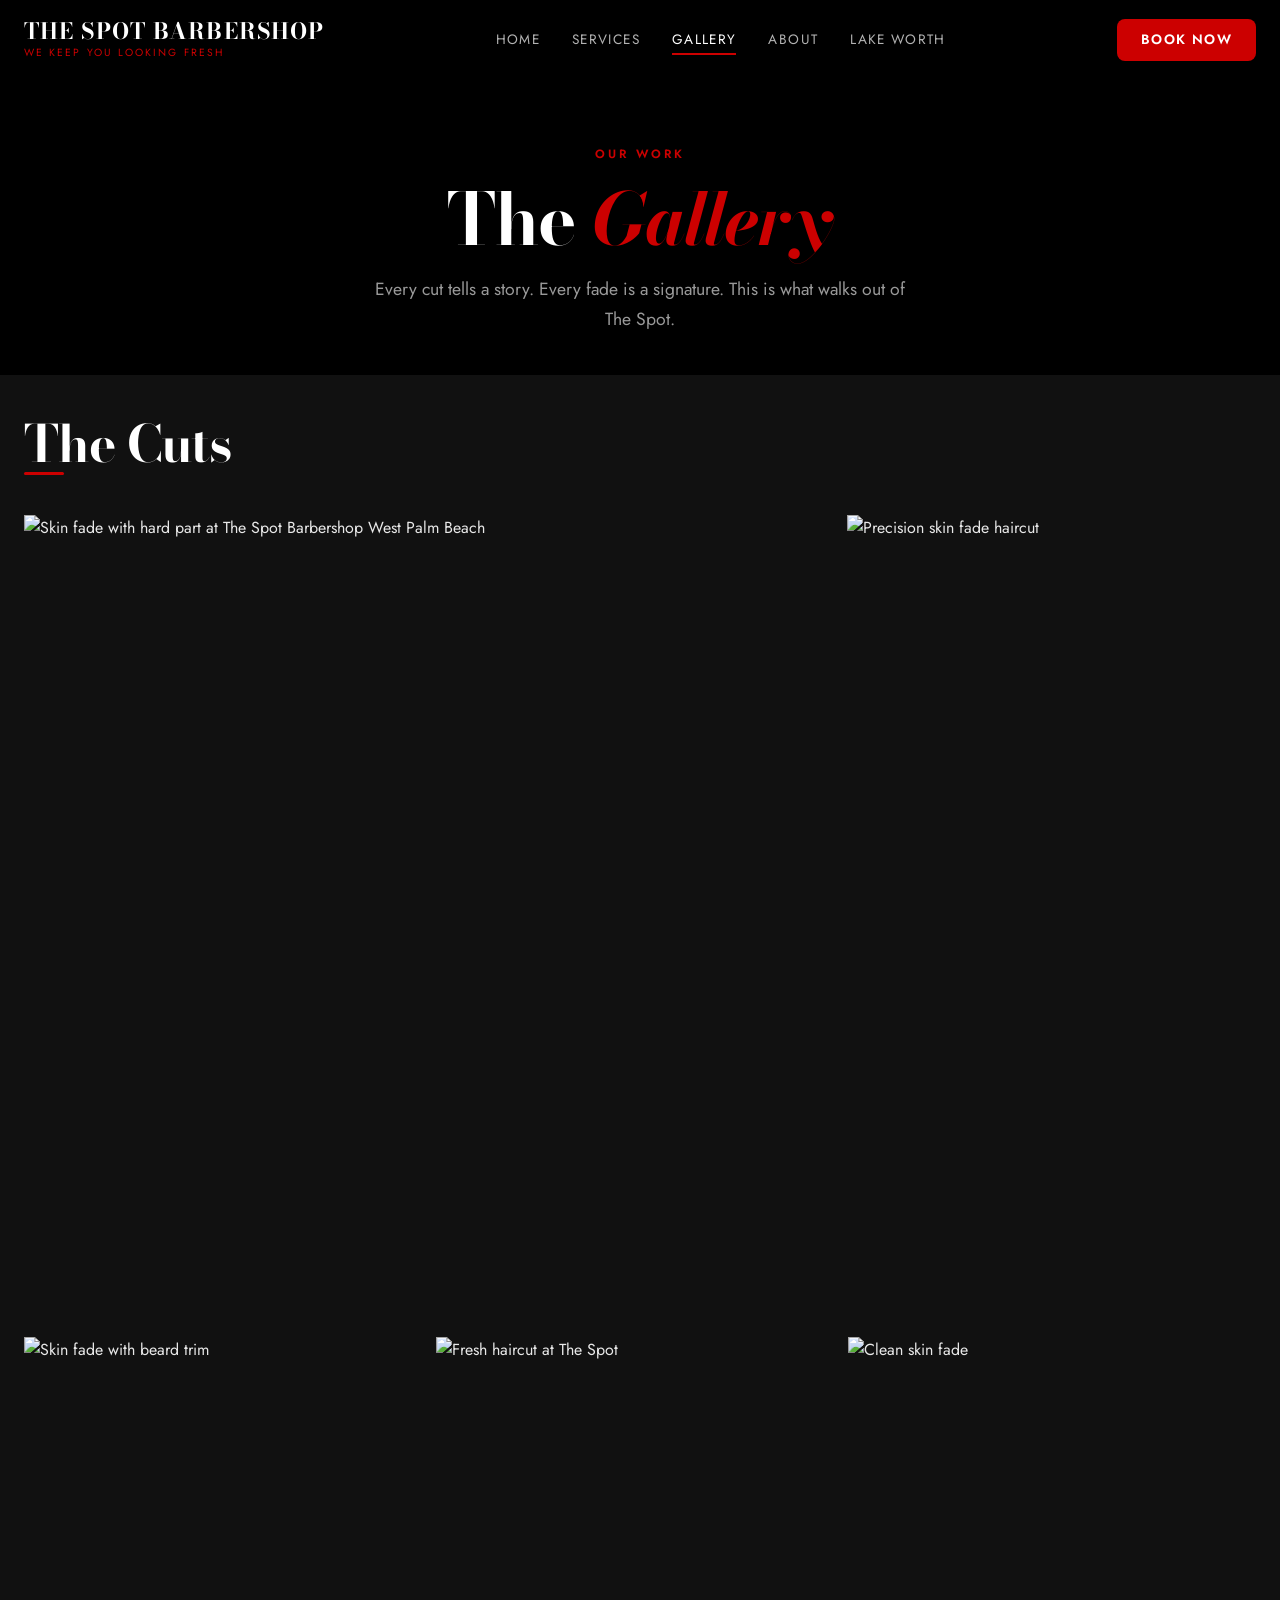
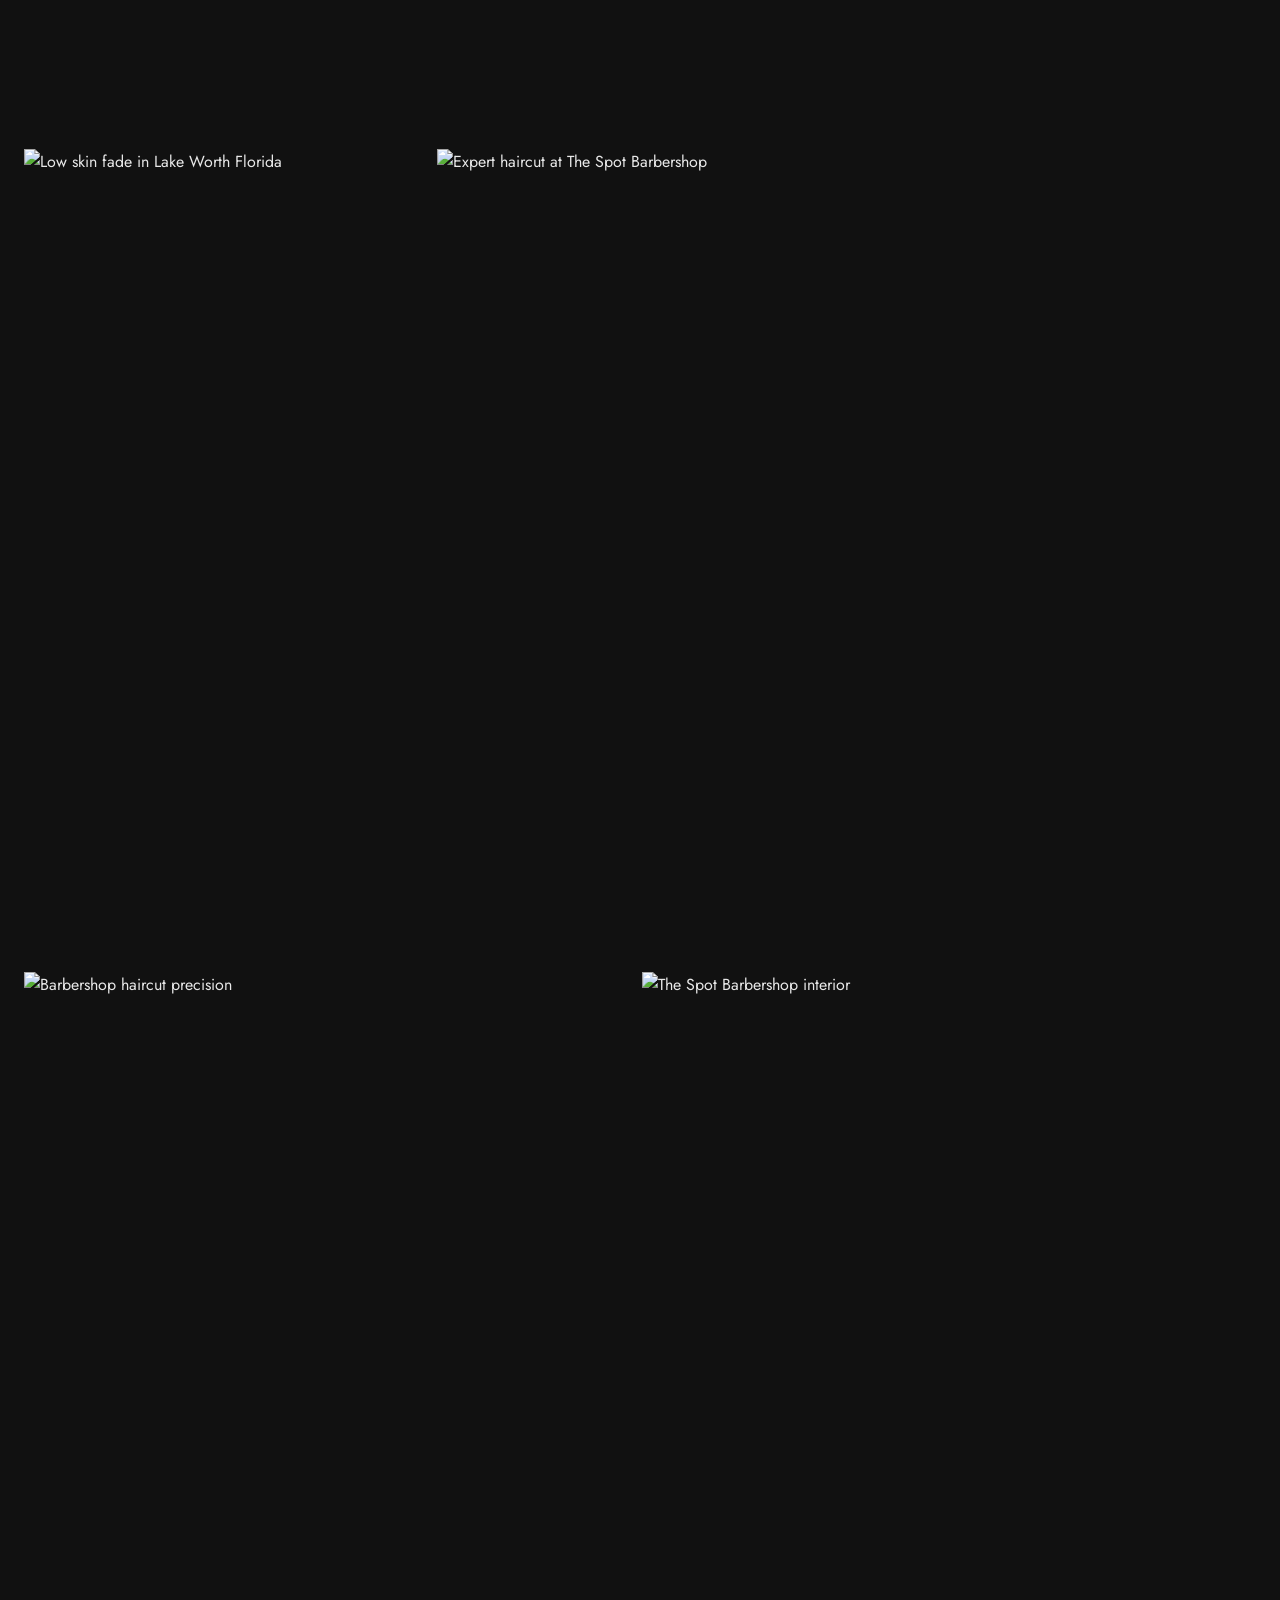
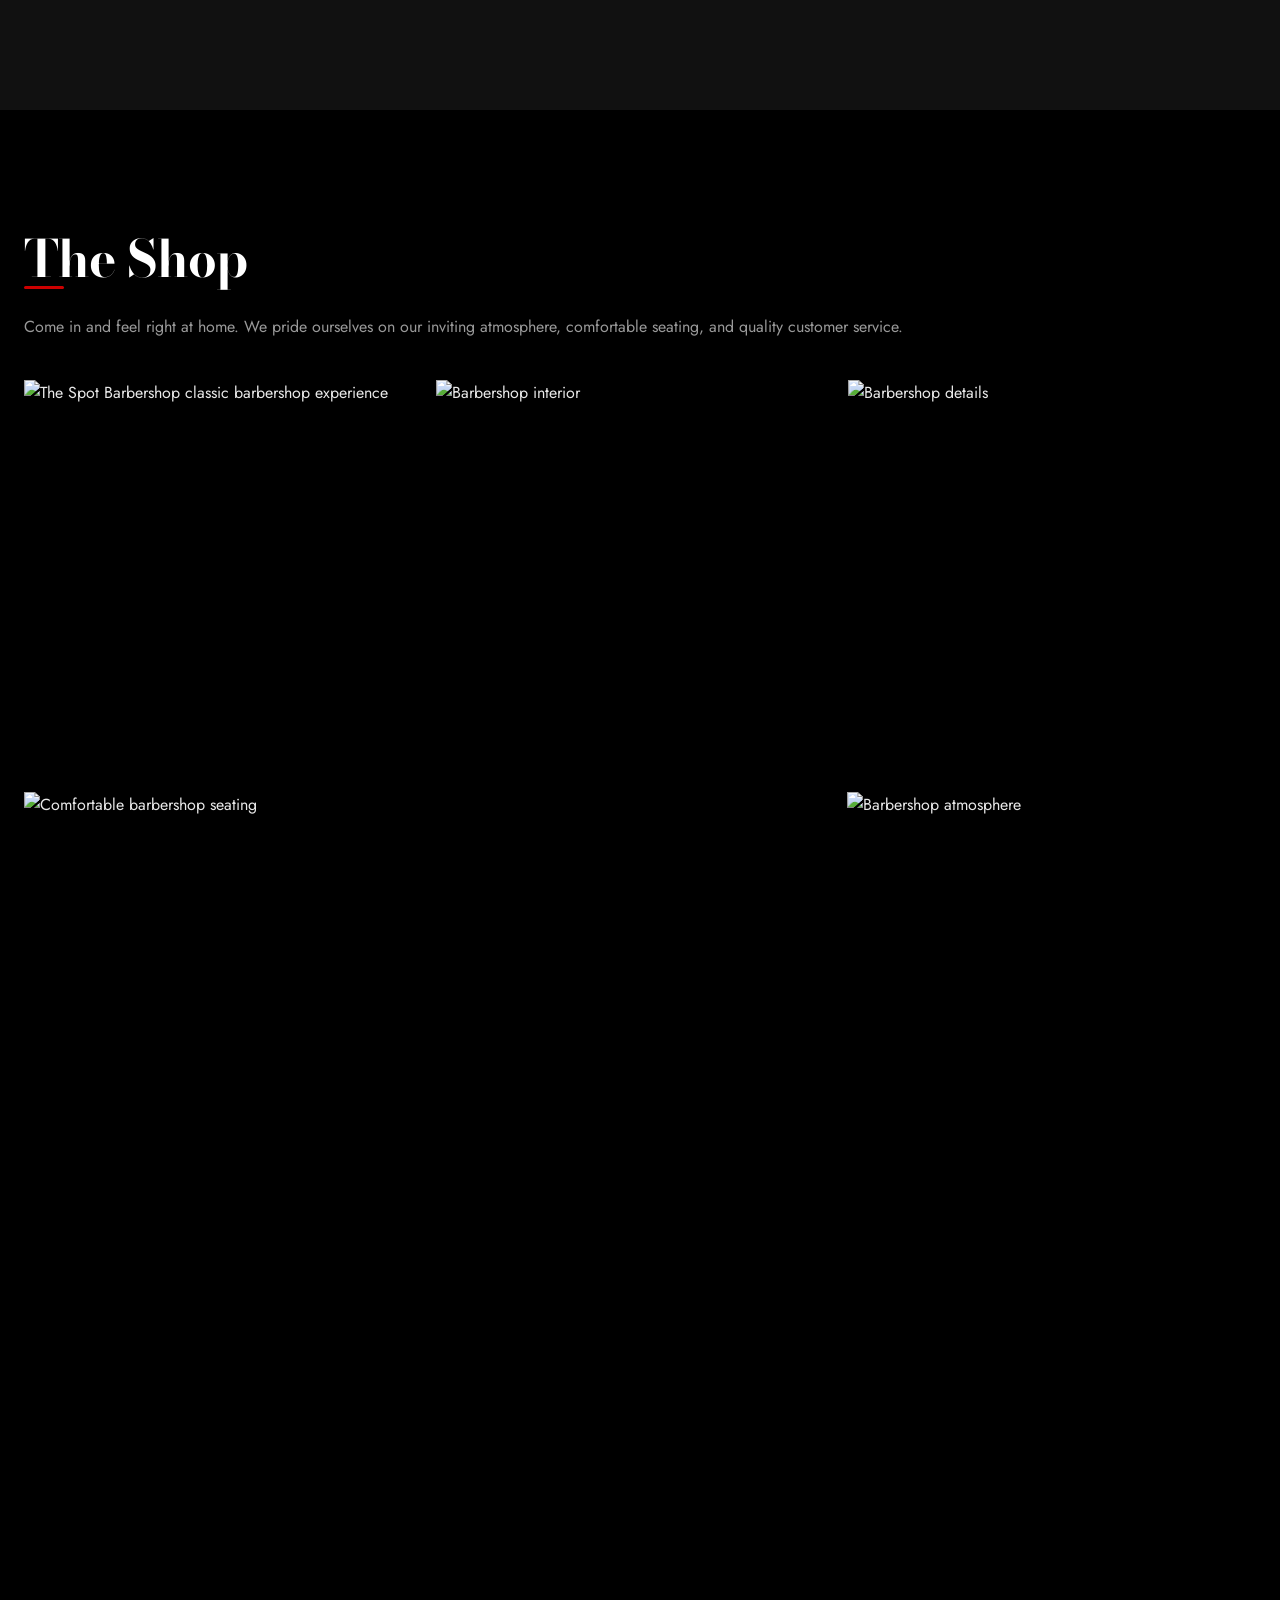
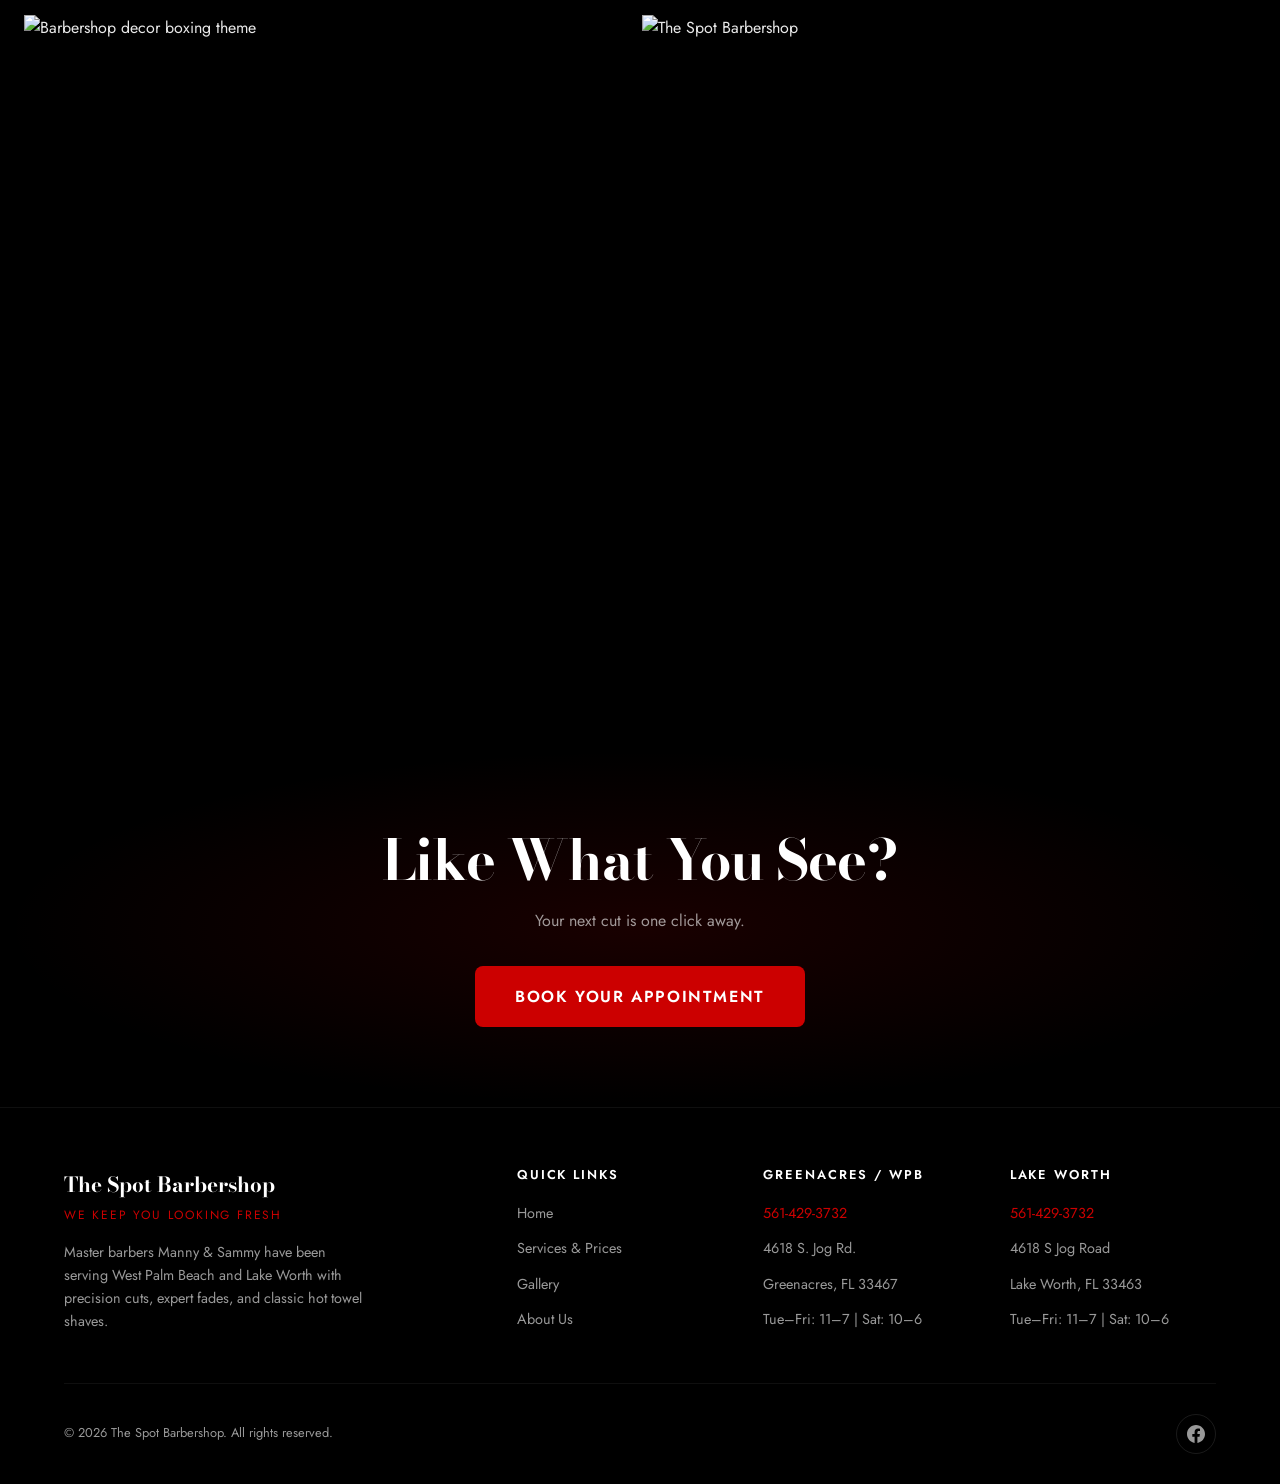
==== pages/gallery.html @ 43318951 "The Spot Barbershop — full website rebuild 5-page premium barbershop website for The Spot Barbershop" ====
<!DOCTYPE html>
<html lang="en">
<head>
  <meta charset="UTF-8">
  <meta name="viewport" content="width=device-width, initial-scale=1.0">
  <title>Haircut Gallery | The Spot Barbershop | West Palm Beach, FL</title>
  <meta name="description" content="Browse our gallery of expert fades, skin fades, beard trims, and precision haircuts at The Spot Barbershop in West Palm Beach and Lake Worth, FL.">
  <link rel="canonical" href="https://thespotbarbershopwpb.com/gallery">
  <meta property="og:title" content="Gallery | The Spot Barbershop">
  <meta property="og:description" content="Expert fades, precision cuts, and classic barbering. See the work.">
  <meta property="og:type" content="website">
  <meta name="twitter:card" content="summary_large_image">
  <link rel="preconnect" href="https://fonts.googleapis.com">
  <link rel="preconnect" href="https://fonts.gstatic.com" crossorigin>
  <link href="https://fonts.googleapis.com/css2?family=Bodoni+Moda:ital,opsz,wght@0,6..96,400;0,6..96,700;0,6..96,800;1,6..96,400;1,6..96,700&family=Jost:wght@300;400;500;600;700&display=swap" rel="stylesheet">
  <link rel="stylesheet" href="../css/styles.css">
</head>
<body>

  <!-- HEADER -->
  <header class="header scrolled">
    <div class="header__inner">
      <a href="../index.html" class="header__logo">
        <span class="header__logo-text">The Spot Barbershop</span>
        <span class="header__logo-tagline">We Keep You Looking Fresh</span>
      </a>
      <nav class="header__nav">
        <a href="../index.html" class="header__nav-link">Home</a>
        <a href="services.html" class="header__nav-link">Services</a>
        <a href="gallery.html" class="header__nav-link active">Gallery</a>
        <a href="the-owners.html" class="header__nav-link">About</a>
        <a href="lake-worth.html" class="header__nav-link">Lake Worth</a>
      </nav>
      <a href="https://my.setmore.com/bookingpage/8b411df7-c119-41e2-827f-726ddd953e0b" target="_blank" rel="noopener" class="header__cta">Book Now</a>
      <button class="header__mobile-toggle" aria-label="Menu">
        <span></span><span></span><span></span>
      </button>
    </div>
  </header>

  <nav class="mobile-nav">
    <a href="../index.html" class="mobile-nav__link">Home</a>
    <a href="services.html" class="mobile-nav__link">Services</a>
    <a href="gallery.html" class="mobile-nav__link">Gallery</a>
    <a href="the-owners.html" class="mobile-nav__link">About</a>
    <a href="lake-worth.html" class="mobile-nav__link">Lake Worth</a>
    <a href="https://my.setmore.com/bookingpage/8b411df7-c119-41e2-827f-726ddd953e0b" target="_blank" rel="noopener" class="mobile-nav__link" style="color: var(--color-red);">Book Now</a>
    <div class="mobile-nav__contact">
      <a href="tel:5614293732" class="mobile-nav__phone">561-429-3732</a>
    </div>
  </nav>

  <!-- PAGE HERO -->
  <section class="section section--black" style="padding-top: calc(var(--header-height) + 60px); padding-bottom: 40px;">
    <div class="container">
      <div class="section__header" style="margin-bottom: 0;">
        <span class="section__label">Our Work</span>
        <h1 class="section__title" style="color: var(--color-white); font-size: clamp(2.5rem, 6vw, 4.5rem);">The <em style="color: var(--color-red);">Gallery</em></h1>
        <p class="section__subtitle" style="max-width: 550px; margin: 16px auto 0;">Every cut tells a story. Every fade is a signature. This is what walks out of The Spot.</p>
      </div>
    </div>
  </section>

  <!-- HAIRCUTS GALLERY -->
  <section class="section section--dark" style="padding-top: 40px;">
    <div class="container container--wide">
      <div class="reveal" style="margin-bottom: 40px;">
        <h2 style="color: var(--color-white); font-family: var(--font-display);">The Cuts</h2>
        <div class="red-line red-line--left"></div>
      </div>

      <!-- Editorial Layout -->
      <div class="gallery-editorial" style="margin-bottom: 4px;">
        <!-- Row 1: Featured left -->
        <div class="gallery-editorial--row gallery-editorial--featured">
          <div class="gallery-item">
            <img src="https://images.squarespace-cdn.com/content/v1/578040691b631b1a87a6f734/1506560903355-7XU61TFM81OQS8VFVZRG/IMG_1951.jpg" alt="Skin fade with hard part at The Spot Barbershop West Palm Beach" width="2500" height="1667" loading="lazy">
            <div class="gallery-item__overlay"><span class="gallery-item__caption">Skin Fade + Hard Part</span></div>
          </div>
          <div class="gallery-item">
            <img src="https://images.squarespace-cdn.com/content/v1/578040691b631b1a87a6f734/1506561209565-NBF53XDHE4LVW2FQ1K71/IMG_1915.jpg" alt="Precision skin fade haircut" width="2500" height="1667" loading="lazy">
            <div class="gallery-item__overlay"><span class="gallery-item__caption">Precision Skin Fade</span></div>
          </div>
        </div>
        <!-- Row 2: Three equal -->
        <div class="gallery-editorial--row gallery-editorial--3col">
          <div class="gallery-item">
            <img src="https://images.squarespace-cdn.com/content/v1/578040691b631b1a87a6f734/1468039918046-YWGA74MCDSHADTA9UP3J/IMG_1495.jpg" alt="Skin fade with beard trim" width="2500" height="1667" loading="lazy">
            <div class="gallery-item__overlay"><span class="gallery-item__caption">Fade + Beard</span></div>
          </div>
          <div class="gallery-item">
            <img src="https://images.squarespace-cdn.com/content/v1/578040691b631b1a87a6f734/1486349462323-1T24DAZ0NQECD2N61B0E/IMG_1830.JPG" alt="Fresh haircut at The Spot" width="2500" height="1667" loading="lazy">
            <div class="gallery-item__overlay"><span class="gallery-item__caption">Fresh Cut</span></div>
          </div>
          <div class="gallery-item">
            <img src="https://images.squarespace-cdn.com/content/v1/578040691b631b1a87a6f734/1506561528743-A0UKH6RRWI6YNKPA3IAR/IMG_1924.jpg" alt="Clean skin fade" width="2500" height="1667" loading="lazy">
            <div class="gallery-item__overlay"><span class="gallery-item__caption">Clean Fade</span></div>
          </div>
        </div>
        <!-- Row 3: Featured right -->
        <div class="gallery-editorial--row gallery-editorial--featured-right">
          <div class="gallery-item">
            <img src="https://images.squarespace-cdn.com/content/v1/578040691b631b1a87a6f734/1468039801485-DN3JPBQATVZNSPZ1AMM9/IMG_1501.jpg" alt="Low skin fade in Lake Worth Florida" width="2500" height="1667" loading="lazy">
            <div class="gallery-item__overlay"><span class="gallery-item__caption">Low Skin Fade</span></div>
          </div>
          <div class="gallery-item">
            <img src="https://images.squarespace-cdn.com/content/v1/578040691b631b1a87a6f734/1468119254076-EIZFEVWBQ7EJ37XCS8I5/IMG_1380.jpg" alt="Expert haircut at The Spot Barbershop" width="2500" height="1667" loading="lazy">
            <div class="gallery-item__overlay"><span class="gallery-item__caption">Expert Cut</span></div>
          </div>
        </div>
        <!-- Row 4: Two equal -->
        <div class="gallery-editorial--row gallery-editorial--2col">
          <div class="gallery-item">
            <img src="https://images.squarespace-cdn.com/content/v1/578040691b631b1a87a6f734/1468119337311-GZVLUSA6ESNYC2BK1SOX/IMG_1456.jpg" alt="Barbershop haircut precision" width="2500" height="1667" loading="lazy">
            <div class="gallery-item__overlay"><span class="gallery-item__caption">Precision Work</span></div>
          </div>
          <div class="gallery-item">
            <img src="https://images.squarespace-cdn.com/content/v1/578040691b631b1a87a6f734/1468455785521-O0IWCZCDUYCYX8IM0J1L/image-asset.jpeg" alt="The Spot Barbershop interior" width="2500" height="1667" loading="lazy">
            <div class="gallery-item__overlay"><span class="gallery-item__caption">The Spot</span></div>
          </div>
        </div>
      </div>
    </div>
  </section>

  <!-- THE SHOP -->
  <section class="section section--black">
    <div class="container container--wide">
      <div class="reveal" style="margin-bottom: 40px;">
        <h2 style="color: var(--color-white); font-family: var(--font-display);">The Shop</h2>
        <div class="red-line red-line--left"></div>
        <p>Come in and feel right at home. We pride ourselves on our inviting atmosphere, comfortable seating, and quality customer service.</p>
      </div>
      <div class="gallery-editorial">
        <div class="gallery-editorial--row gallery-editorial--3col">
          <div class="gallery-item">
            <img src="https://images.squarespace-cdn.com/content/v1/578040691b631b1a87a6f734/1468029432786-ENAXOKEBJBNALJVH27FM/IMG_1552.jpg" alt="The Spot Barbershop classic barbershop experience" width="2500" height="1667" loading="lazy">
            <div class="gallery-item__overlay"><span class="gallery-item__caption">Classic Experience</span></div>
          </div>
          <div class="gallery-item">
            <img src="https://images.squarespace-cdn.com/content/v1/578040691b631b1a87a6f734/1468639847308-10ETPKX2ILNX5JO0KGUQ/IMG_1541.jpg" alt="Barbershop interior" width="2500" height="1667" loading="lazy">
            <div class="gallery-item__overlay"><span class="gallery-item__caption">The Interior</span></div>
          </div>
          <div class="gallery-item">
            <img src="https://images.squarespace-cdn.com/content/v1/578040691b631b1a87a6f734/1468639983077-D5H06BWTG41GQGOV0MUC/IMG_1366.jpg" alt="Barbershop details" width="1677" height="1135" loading="lazy">
            <div class="gallery-item__overlay"><span class="gallery-item__caption">The Details</span></div>
          </div>
        </div>
        <div class="gallery-editorial--row gallery-editorial--featured">
          <div class="gallery-item">
            <img src="https://images.squarespace-cdn.com/content/v1/578040691b631b1a87a6f734/1468640586074-0S71DV6URX3IPRSG61KU/IMG_1547.jpg" alt="Comfortable barbershop seating" width="2500" height="1667" loading="lazy">
            <div class="gallery-item__overlay"><span class="gallery-item__caption">Comfortable Seating</span></div>
          </div>
          <div class="gallery-item">
            <img src="https://images.squarespace-cdn.com/content/v1/578040691b631b1a87a6f734/1468120167323-IXNEVV6AOX49LNAT0TKD/IMG_1543.jpg" alt="Barbershop atmosphere" width="2500" height="1667" loading="lazy">
            <div class="gallery-item__overlay"><span class="gallery-item__caption">The Atmosphere</span></div>
          </div>
        </div>
        <div class="gallery-editorial--row gallery-editorial--2col">
          <div class="gallery-item">
            <img src="https://images.squarespace-cdn.com/content/v1/578040691b631b1a87a6f734/1468640122025-DJAJGI6SH9EL7K7KJDGZ/IMG_1584.jpg" alt="Barbershop decor boxing theme" width="2500" height="1667" loading="lazy">
            <div class="gallery-item__overlay"><span class="gallery-item__caption">Boxing Heritage</span></div>
          </div>
          <div class="gallery-item">
            <img src="https://images.squarespace-cdn.com/content/v1/578040691b631b1a87a6f734/1469391119658-CXUF2FT4IKJ75PSXNV28/IMG_1605.jpg" alt="The Spot Barbershop" width="2500" height="1404" loading="lazy">
            <div class="gallery-item__overlay"><span class="gallery-item__caption">The Spot</span></div>
          </div>
        </div>
      </div>
    </div>
  </section>

  <!-- CTA -->
  <section class="cta-banner">
    <div class="cta-banner__bg"></div>
    <div class="container reveal">
      <h2 class="cta-banner__title">Like What You See?</h2>
      <p class="cta-banner__text">Your next cut is one click away.</p>
      <a href="https://my.setmore.com/bookingpage/8b411df7-c119-41e2-827f-726ddd953e0b" target="_blank" rel="noopener" class="btn btn--primary btn--large">Book Your Appointment</a>
    </div>
  </section>

  <!-- FOOTER -->
  <footer class="footer">
    <div class="container">
      <div class="footer__grid">
        <div>
          <div class="footer__brand-name">The Spot Barbershop</div>
          <div class="footer__brand-tagline">We Keep You Looking Fresh</div>
          <p class="footer__brand-text">Master barbers Manny &amp; Sammy have been serving West Palm Beach and Lake Worth with precision cuts, expert fades, and classic hot towel shaves.</p>
        </div>
        <div>
          <h4 class="footer__heading">Quick Links</h4>
          <a href="../index.html" class="footer__link">Home</a>
          <a href="services.html" class="footer__link">Services &amp; Prices</a>
          <a href="gallery.html" class="footer__link">Gallery</a>
          <a href="the-owners.html" class="footer__link">About Us</a>
        </div>
        <div>
          <h4 class="footer__heading">Greenacres / WPB</h4>
          <address style="font-style: normal;">
            <a href="tel:5614293732" class="footer__link" style="color: var(--color-red);">561-429-3732</a>
            <span class="footer__link">4618 S. Jog Rd.</span>
            <span class="footer__link">Greenacres, FL 33467</span>
            <span class="footer__link">Tue–Fri: 11–7 | Sat: 10–6</span>
          </address>
        </div>
        <div>
          <h4 class="footer__heading">Lake Worth</h4>
          <address style="font-style: normal;">
            <a href="tel:5614293732" class="footer__link" style="color: var(--color-red);">561-429-3732</a>
            <span class="footer__link">4618 S Jog Road</span>
            <span class="footer__link">Lake Worth, FL 33463</span>
            <span class="footer__link">Tue–Fri: 11–7 | Sat: 10–6</span>
          </address>
        </div>
      </div>
      <div class="footer__bottom">
        <span class="footer__copyright">&copy; 2026 The Spot Barbershop. All rights reserved.</span>
        <div class="footer__social">
          <a href="https://www.facebook.com/thespotbarbershopwpb/" target="_blank" rel="noopener" class="footer__social-link" aria-label="Facebook">
            <svg viewBox="0 0 24 24" fill="currentColor"><path d="M24 12.073c0-6.627-5.373-12-12-12s-12 5.373-12 12c0 5.99 4.388 10.954 10.125 11.854v-8.385H7.078v-3.47h3.047V9.43c0-3.007 1.792-4.669 4.533-4.669 1.312 0 2.686.235 2.686.235v2.953H15.83c-1.491 0-1.956.925-1.956 1.874v2.25h3.328l-.532 3.47h-2.796v8.385C19.612 23.027 24 18.062 24 12.073z"/></svg>
          </a>
        </div>
      </div>
    </div>
  </footer>

  <div class="phone-bar">
    <a href="tel:5614293732">Call Now — 561-429-3732</a>
  </div>

  <!-- LIGHTBOX -->
  <div class="lightbox">
    <button class="lightbox__close" aria-label="Close">&times;</button>
    <img class="lightbox__image" src="" alt="">
  </div>

  <script src="../js/main.js" defer></script>
</body>
</html>
---- css/styles.css ----
/* ============================================
   THE SPOT BARBERSHOP — Master Stylesheet
   Brand: Black, Red, White
   Typography: Bodoni Moda (display) / Jost (body)
   Style: Liquid Glass + Cinematic Dark
   ============================================ */

/* --- CSS Custom Properties --- */
:root {
  --color-black: #000000;
  --color-red: #CC0000;
  --color-red-deep: #990000;
  --color-red-glow: rgba(204, 0, 0, 0.3);
  --color-white: #FFFFFF;
  --color-text: #0A0A0A;
  --color-text-light: #E8E8E8;
  --color-text-muted: #999999;
  --color-surface: #111111;
  --color-surface-light: #1A1A1A;
  --color-surface-border: rgba(255, 255, 255, 0.08);
  --color-glass: rgba(255, 255, 255, 0.04);
  --color-glass-border: rgba(255, 255, 255, 0.1);
  --color-overlay: rgba(0, 0, 0, 0.7);

  --font-display: 'Bodoni Moda', serif;
  --font-body: 'Jost', sans-serif;

  --radius-sm: 8px;
  --radius-md: 16px;
  --radius-lg: 24px;
  --radius-xl: 32px;

  --shadow-sm: 0 2px 8px rgba(0, 0, 0, 0.3);
  --shadow-md: 0 8px 32px rgba(0, 0, 0, 0.4);
  --shadow-lg: 0 16px 64px rgba(0, 0, 0, 0.5);
  --shadow-glow: 0 0 40px rgba(204, 0, 0, 0.15);

  --transition-smooth: 500ms cubic-bezier(0.25, 0.46, 0.45, 0.94);
  --transition-bounce: 600ms cubic-bezier(0.34, 1.56, 0.64, 1);
  --transition-fast: 300ms ease;

  --container-max: 1200px;
  --container-wide: 1400px;
  --header-height: 80px;
  --section-padding: clamp(60px, 10vw, 120px);
}

/* --- Reset & Base --- */
*, *::before, *::after {
  margin: 0;
  padding: 0;
  box-sizing: border-box;
}

html {
  scroll-behavior: smooth;
  -webkit-font-smoothing: antialiased;
  -moz-osx-font-smoothing: grayscale;
}

body {
  font-family: var(--font-body);
  font-weight: 400;
  font-size: 16px;
  line-height: 1.6;
  color: var(--color-text);
  background: var(--color-white);
  overflow-x: hidden;
}

img {
  max-width: 100%;
  height: auto;
  display: block;
}

a {
  text-decoration: none;
  color: inherit;
  transition: color var(--transition-fast);
}

ul, ol { list-style: none; }

/* --- Typography --- */
h1, h2, h3, h4 {
  font-family: var(--font-display);
  font-weight: 700;
  line-height: 1.1;
  letter-spacing: -0.02em;
}

h1 { font-size: clamp(2.5rem, 6vw, 5rem); }
h2 { font-size: clamp(2rem, 4vw, 3.5rem); }
h3 { font-size: clamp(1.5rem, 3vw, 2rem); }
h4 { font-size: clamp(1.1rem, 2vw, 1.4rem); }

p {
  font-size: clamp(1rem, 1.2vw, 1.125rem);
  line-height: 1.7;
  color: var(--color-text-muted);
}

.text-red { color: var(--color-red); }
.text-white { color: var(--color-white); }
.text-muted { color: var(--color-text-muted); }

/* --- Container --- */
.container {
  width: 100%;
  max-width: var(--container-max);
  margin: 0 auto;
  padding: 0 24px;
}

.container--wide {
  max-width: var(--container-wide);
}

/* --- Liquid Glass Effect --- */
.glass {
  background: var(--color-glass);
  backdrop-filter: blur(20px);
  -webkit-backdrop-filter: blur(20px);
  border: 1px solid var(--color-glass-border);
  border-radius: var(--radius-md);
}

.glass--dark {
  background: rgba(0, 0, 0, 0.6);
  backdrop-filter: blur(24px);
  -webkit-backdrop-filter: blur(24px);
  border: 1px solid rgba(255, 255, 255, 0.06);
}

.glass--red {
  background: rgba(204, 0, 0, 0.08);
  backdrop-filter: blur(16px);
  -webkit-backdrop-filter: blur(16px);
  border: 1px solid rgba(204, 0, 0, 0.2);
}

/* ============================================
   HEADER / NAVIGATION
   ============================================ */
.header {
  position: fixed;
  top: 0;
  left: 0;
  width: 100%;
  height: var(--header-height);
  z-index: 1000;
  transition: all var(--transition-smooth);
  background: transparent;
}

.header.scrolled {
  background: rgba(0, 0, 0, 0.92);
  backdrop-filter: blur(20px);
  -webkit-backdrop-filter: blur(20px);
  border-bottom: 1px solid rgba(255, 255, 255, 0.06);
  box-shadow: 0 4px 30px rgba(0, 0, 0, 0.3);
}

.header__inner {
  display: flex;
  align-items: center;
  justify-content: space-between;
  height: 100%;
  max-width: var(--container-wide);
  margin: 0 auto;
  padding: 0 24px;
}

.header__logo {
  display: flex;
  flex-direction: column;
  gap: 0;
}

.header__logo-text {
  font-family: var(--font-display);
  font-size: 1.4rem;
  font-weight: 700;
  color: var(--color-white);
  letter-spacing: 0.05em;
  text-transform: uppercase;
  line-height: 1.2;
}

.header__logo-tagline {
  font-family: var(--font-body);
  font-size: 0.65rem;
  color: var(--color-red);
  text-transform: uppercase;
  letter-spacing: 0.2em;
  font-weight: 400;
}

.header__nav {
  display: flex;
  align-items: center;
  gap: 32px;
}

.header__nav-link {
  font-family: var(--font-body);
  font-size: 0.85rem;
  font-weight: 400;
  color: rgba(255, 255, 255, 0.7);
  text-transform: uppercase;
  letter-spacing: 0.1em;
  transition: color var(--transition-fast);
  position: relative;
}

.header__nav-link::after {
  content: '';
  position: absolute;
  bottom: -4px;
  left: 0;
  width: 0;
  height: 2px;
  background: var(--color-red);
  transition: width var(--transition-smooth);
}

.header__nav-link:hover,
.header__nav-link.active {
  color: var(--color-white);
}

.header__nav-link:hover::after,
.header__nav-link.active::after {
  width: 100%;
}

.header__cta {
  display: inline-flex;
  align-items: center;
  gap: 8px;
  padding: 10px 24px;
  background: var(--color-red);
  color: var(--color-white);
  font-family: var(--font-body);
  font-size: 0.85rem;
  font-weight: 600;
  text-transform: uppercase;
  letter-spacing: 0.1em;
  border-radius: var(--radius-sm);
  transition: all var(--transition-smooth);
  border: none;
  cursor: pointer;
}

.header__cta:hover {
  background: var(--color-red-deep);
  transform: translateY(-2px);
  box-shadow: var(--shadow-glow);
}

/* Mobile Menu Toggle */
.header__mobile-toggle {
  display: none;
  flex-direction: column;
  gap: 5px;
  background: none;
  border: none;
  cursor: pointer;
  padding: 8px;
  z-index: 1001;
}

.header__mobile-toggle span {
  display: block;
  width: 24px;
  height: 2px;
  background: var(--color-white);
  transition: all var(--transition-fast);
  transform-origin: center;
}

.header__mobile-toggle.active span:nth-child(1) {
  transform: rotate(45deg) translate(5px, 5px);
}

.header__mobile-toggle.active span:nth-child(2) {
  opacity: 0;
}

.header__mobile-toggle.active span:nth-child(3) {
  transform: rotate(-45deg) translate(5px, -5px);
}

/* Mobile Navigation */
.mobile-nav {
  position: fixed;
  top: 0;
  right: -100%;
  width: 100%;
  height: 100vh;
  background: rgba(0, 0, 0, 0.97);
  backdrop-filter: blur(30px);
  -webkit-backdrop-filter: blur(30px);
  z-index: 999;
  display: flex;
  flex-direction: column;
  justify-content: center;
  align-items: center;
  gap: 24px;
  transition: right var(--transition-smooth);
}

.mobile-nav.open {
  right: 0;
}

.mobile-nav__link {
  font-family: var(--font-display);
  font-size: 2rem;
  color: var(--color-white);
  opacity: 0;
  transform: translateY(20px);
  transition: all var(--transition-smooth);
}

.mobile-nav.open .mobile-nav__link {
  opacity: 1;
  transform: translateY(0);
}

.mobile-nav.open .mobile-nav__link:nth-child(1) { transition-delay: 100ms; }
.mobile-nav.open .mobile-nav__link:nth-child(2) { transition-delay: 150ms; }
.mobile-nav.open .mobile-nav__link:nth-child(3) { transition-delay: 200ms; }
.mobile-nav.open .mobile-nav__link:nth-child(4) { transition-delay: 250ms; }
.mobile-nav.open .mobile-nav__link:nth-child(5) { transition-delay: 300ms; }
.mobile-nav.open .mobile-nav__link:nth-child(6) { transition-delay: 350ms; }

.mobile-nav__link:hover {
  color: var(--color-red);
}

.mobile-nav__contact {
  margin-top: 32px;
  text-align: center;
  opacity: 0;
  transition: opacity var(--transition-smooth) 400ms;
}

.mobile-nav.open .mobile-nav__contact {
  opacity: 1;
}

.mobile-nav__phone {
  font-family: var(--font-body);
  font-size: 1.2rem;
  color: var(--color-red);
  font-weight: 600;
  letter-spacing: 0.05em;
}

/* ============================================
   HERO SECTION
   ============================================ */
.hero {
  position: relative;
  min-height: 100vh;
  display: flex;
  align-items: center;
  justify-content: center;
  overflow: hidden;
  background: var(--color-black);
}

.hero__bg {
  position: absolute;
  inset: 0;
  z-index: 1;
}

.hero__bg-image {
  width: 100%;
  height: 100%;
  object-fit: cover;
  opacity: 0.35;
  filter: contrast(1.1) brightness(0.8);
}

.hero__bg-overlay {
  position: absolute;
  inset: 0;
  background: linear-gradient(
    180deg,
    rgba(0, 0, 0, 0.6) 0%,
    rgba(0, 0, 0, 0.3) 40%,
    rgba(0, 0, 0, 0.8) 100%
  );
}

.hero__noise {
  position: absolute;
  inset: 0;
  opacity: 0.04;
  background-image: url("data:image/svg+xml,%3Csvg viewBox='0 0 256 256' xmlns='http://www.w3.org/2000/svg'%3E%3Cfilter id='n'%3E%3CfeTurbulence type='fractalNoise' baseFrequency='0.9' numOctaves='4' stitchTiles='stitch'/%3E%3C/filter%3E%3Crect width='100%25' height='100%25' filter='url(%23n)' opacity='1'/%3E%3C/svg%3E");
  background-size: 128px;
  pointer-events: none;
  z-index: 2;
}

.hero__content {
  position: relative;
  z-index: 3;
  text-align: center;
  max-width: 900px;
  padding: 0 24px;
}

.hero__badge {
  display: inline-flex;
  align-items: center;
  gap: 8px;
  padding: 8px 20px;
  border: 1px solid rgba(204, 0, 0, 0.3);
  border-radius: 100px;
  font-family: var(--font-body);
  font-size: 0.75rem;
  color: var(--color-red);
  text-transform: uppercase;
  letter-spacing: 0.2em;
  margin-bottom: 24px;
  background: rgba(204, 0, 0, 0.06);
  opacity: 0;
  animation: fadeUp 800ms ease forwards 300ms;
}

.hero__badge-dot {
  width: 6px;
  height: 6px;
  background: var(--color-red);
  border-radius: 50%;
  animation: pulse 2s ease-in-out infinite;
}

.hero__title {
  font-family: var(--font-display);
  font-size: clamp(3rem, 8vw, 6.5rem);
  font-weight: 700;
  color: var(--color-white);
  line-height: 0.95;
  margin-bottom: 24px;
  opacity: 0;
  animation: fadeUp 800ms ease forwards 500ms;
}

.hero__title em {
  font-style: italic;
  color: var(--color-red);
}

.hero__subtitle {
  font-family: var(--font-body);
  font-size: clamp(1rem, 1.5vw, 1.2rem);
  color: rgba(255, 255, 255, 0.6);
  max-width: 600px;
  margin: 0 auto 40px;
  line-height: 1.7;
  opacity: 0;
  animation: fadeUp 800ms ease forwards 700ms;
}

.hero__actions {
  display: flex;
  flex-wrap: wrap;
  gap: 16px;
  justify-content: center;
  opacity: 0;
  animation: fadeUp 800ms ease forwards 900ms;
}

.hero__scroll {
  position: absolute;
  bottom: 40px;
  left: 50%;
  transform: translateX(-50%);
  z-index: 3;
  display: flex;
  flex-direction: column;
  align-items: center;
  gap: 8px;
  opacity: 0;
  animation: fadeUp 800ms ease forwards 1100ms;
}

.hero__scroll-text {
  font-family: var(--font-body);
  font-size: 0.7rem;
  color: rgba(255, 255, 255, 0.3);
  text-transform: uppercase;
  letter-spacing: 0.2em;
}

.hero__scroll-line {
  width: 1px;
  height: 40px;
  background: linear-gradient(to bottom, var(--color-red), transparent);
  animation: scrollPulse 2s ease-in-out infinite;
}

/* ============================================
   BUTTONS
   ============================================ */
.btn {
  display: inline-flex;
  align-items: center;
  justify-content: center;
  gap: 8px;
  padding: 14px 32px;
  font-family: var(--font-body);
  font-size: 0.9rem;
  font-weight: 600;
  text-transform: uppercase;
  letter-spacing: 0.1em;
  border-radius: var(--radius-sm);
  border: none;
  cursor: pointer;
  transition: all var(--transition-smooth);
  position: relative;
  overflow: hidden;
}

.btn--primary {
  background: var(--color-red);
  color: var(--color-white);
}

.btn--primary:hover {
  background: var(--color-red-deep);
  transform: translateY(-3px);
  box-shadow: 0 10px 40px rgba(204, 0, 0, 0.3);
}

.btn--primary::before {
  content: '';
  position: absolute;
  top: 0;
  left: -100%;
  width: 100%;
  height: 100%;
  background: linear-gradient(90deg, transparent, rgba(255, 255, 255, 0.15), transparent);
  transition: left 600ms ease;
}

.btn--primary:hover::before {
  left: 100%;
}

.btn--outline {
  background: transparent;
  color: var(--color-white);
  border: 1px solid rgba(255, 255, 255, 0.2);
}

.btn--outline:hover {
  border-color: var(--color-white);
  background: rgba(255, 255, 255, 0.05);
  transform: translateY(-3px);
}

.btn--outline-dark {
  background: transparent;
  color: var(--color-text);
  border: 1px solid rgba(0, 0, 0, 0.15);
}

.btn--outline-dark:hover {
  border-color: var(--color-red);
  color: var(--color-red);
  transform: translateY(-3px);
}

.btn--large {
  padding: 18px 40px;
  font-size: 1rem;
}

/* ============================================
   SECTION STYLES
   ============================================ */
.section {
  padding: var(--section-padding) 0;
  position: relative;
}

.section--dark {
  background: var(--color-surface);
  color: var(--color-text-light);
}

.section--black {
  background: var(--color-black);
  color: var(--color-text-light);
}

.section__header {
  text-align: center;
  max-width: 700px;
  margin: 0 auto 60px;
}

.section__label {
  display: inline-block;
  font-family: var(--font-body);
  font-size: 0.75rem;
  font-weight: 600;
  text-transform: uppercase;
  letter-spacing: 0.25em;
  color: var(--color-red);
  margin-bottom: 16px;
}

.section__title {
  margin-bottom: 16px;
}

.section__subtitle {
  color: var(--color-text-muted);
  font-size: 1.1rem;
}

/* --- Services Cards --- */
.services-grid {
  display: grid;
  grid-template-columns: repeat(auto-fill, minmax(340px, 1fr));
  gap: 20px;
}

.service-card {
  display: flex;
  justify-content: space-between;
  align-items: center;
  padding: 24px 28px;
  background: var(--color-glass);
  backdrop-filter: blur(12px);
  -webkit-backdrop-filter: blur(12px);
  border: 1px solid var(--color-glass-border);
  border-radius: var(--radius-md);
  transition: all var(--transition-smooth);
  cursor: default;
}

.service-card:hover {
  background: rgba(255, 255, 255, 0.08);
  border-color: rgba(204, 0, 0, 0.2);
  transform: translateY(-4px);
  box-shadow: var(--shadow-glow);
}

.service-card__info {
  display: flex;
  flex-direction: column;
  gap: 4px;
}

.service-card__name {
  font-family: var(--font-display);
  font-size: 1.15rem;
  font-weight: 600;
  color: var(--color-white);
}

.service-card__desc {
  font-size: 0.85rem;
  color: var(--color-text-muted);
}

.service-card__price {
  font-family: var(--font-display);
  font-size: 1.5rem;
  font-weight: 700;
  color: var(--color-red);
  white-space: nowrap;
}

/* --- Gallery --- */
.gallery-grid {
  display: grid;
  grid-template-columns: repeat(3, 1fr);
  gap: 4px;
}

.gallery-item {
  position: relative;
  aspect-ratio: 1;
  overflow: hidden;
  cursor: pointer;
}

.gallery-item img {
  width: 100%;
  height: 100%;
  object-fit: cover;
  transition: transform var(--transition-smooth), filter var(--transition-smooth);
}

.gallery-item:hover img {
  transform: scale(1.08);
  filter: contrast(1.1);
}

.gallery-item__overlay {
  position: absolute;
  inset: 0;
  background: linear-gradient(to top, rgba(0, 0, 0, 0.7), transparent);
  opacity: 0;
  transition: opacity var(--transition-smooth);
  display: flex;
  align-items: flex-end;
  padding: 20px;
}

.gallery-item:hover .gallery-item__overlay {
  opacity: 1;
}

.gallery-item__caption {
  font-family: var(--font-body);
  font-size: 0.85rem;
  color: var(--color-white);
  font-weight: 500;
}

/* Editorial Gallery Layout */
.gallery-editorial {
  display: grid;
  gap: 4px;
}

.gallery-editorial--row {
  display: grid;
  gap: 4px;
}

.gallery-editorial--2col {
  grid-template-columns: 1fr 1fr;
}

.gallery-editorial--3col {
  grid-template-columns: 1fr 1fr 1fr;
}

.gallery-editorial--featured {
  grid-template-columns: 2fr 1fr;
}

.gallery-editorial--featured-right {
  grid-template-columns: 1fr 2fr;
}

/* --- Location Cards --- */
.location-card {
  padding: 40px;
  border-radius: var(--radius-lg);
  background: var(--color-glass);
  backdrop-filter: blur(16px);
  -webkit-backdrop-filter: blur(16px);
  border: 1px solid var(--color-glass-border);
  transition: all var(--transition-smooth);
}

.location-card:hover {
  border-color: rgba(204, 0, 0, 0.2);
  box-shadow: var(--shadow-glow);
}

.location-card__name {
  font-family: var(--font-display);
  font-size: 1.8rem;
  font-weight: 700;
  color: var(--color-white);
  margin-bottom: 20px;
}

.location-card__detail {
  display: flex;
  align-items: flex-start;
  gap: 12px;
  margin-bottom: 16px;
}

.location-card__icon {
  width: 20px;
  height: 20px;
  color: var(--color-red);
  flex-shrink: 0;
  margin-top: 2px;
}

.location-card__text {
  font-size: 0.95rem;
  color: rgba(255, 255, 255, 0.7);
  line-height: 1.5;
}

.location-card__text a {
  color: var(--color-red);
  font-weight: 600;
}

.location-card__text a:hover {
  text-decoration: underline;
}

/* --- Stats --- */
.stats-row {
  display: grid;
  grid-template-columns: repeat(auto-fit, minmax(200px, 1fr));
  gap: 40px;
  text-align: center;
}

.stat {
  opacity: 0;
  transform: translateY(20px);
}

.stat.visible {
  opacity: 1;
  transform: translateY(0);
  transition: all var(--transition-smooth);
}

.stat__number {
  font-family: var(--font-display);
  font-size: clamp(2.5rem, 5vw, 4rem);
  font-weight: 700;
  color: var(--color-red);
  line-height: 1;
  margin-bottom: 8px;
}

.stat__label {
  font-family: var(--font-body);
  font-size: 0.85rem;
  color: var(--color-text-muted);
  text-transform: uppercase;
  letter-spacing: 0.15em;
}

/* --- Testimonial --- */
.testimonial-card {
  padding: 40px;
  background: var(--color-glass);
  backdrop-filter: blur(16px);
  -webkit-backdrop-filter: blur(16px);
  border: 1px solid var(--color-glass-border);
  border-radius: var(--radius-lg);
  text-align: center;
}

.testimonial-card__stars {
  display: flex;
  justify-content: center;
  gap: 4px;
  margin-bottom: 20px;
}

.testimonial-card__star {
  width: 20px;
  height: 20px;
  color: var(--color-red);
}

.testimonial-card__text {
  font-family: var(--font-display);
  font-size: 1.3rem;
  font-style: italic;
  color: var(--color-white);
  line-height: 1.6;
  margin-bottom: 20px;
}

.testimonial-card__author {
  font-family: var(--font-body);
  font-size: 0.9rem;
  color: var(--color-text-muted);
  font-weight: 500;
}

/* --- Owner Bio --- */
.owner-bio {
  display: grid;
  grid-template-columns: 1fr 1fr;
  gap: 60px;
  align-items: center;
}

.owner-bio__image-wrap {
  position: relative;
  border-radius: var(--radius-lg);
  overflow: hidden;
}

.owner-bio__image-wrap img {
  width: 100%;
  height: auto;
  aspect-ratio: 4/3;
  object-fit: cover;
}

.owner-bio__image-accent {
  position: absolute;
  bottom: -2px;
  left: -2px;
  right: -2px;
  height: 4px;
  background: var(--color-red);
}

.owner-bio__content {
  display: flex;
  flex-direction: column;
  gap: 20px;
}

.owner-bio__name {
  font-family: var(--font-display);
  font-size: 2.5rem;
  font-weight: 700;
}

.owner-bio__role {
  font-family: var(--font-body);
  font-size: 0.85rem;
  text-transform: uppercase;
  letter-spacing: 0.2em;
  color: var(--color-red);
}

.owner-bio__text p {
  color: rgba(255, 255, 255, 0.7);
  margin-bottom: 16px;
}

/* --- CTA Banner --- */
.cta-banner {
  text-align: center;
  padding: 80px 24px;
  background: var(--color-black);
  position: relative;
  overflow: hidden;
}

.cta-banner__bg {
  position: absolute;
  inset: 0;
  background: radial-gradient(ellipse at center, rgba(204, 0, 0, 0.12), transparent 70%);
  pointer-events: none;
}

.cta-banner__title {
  font-family: var(--font-display);
  font-size: clamp(2rem, 5vw, 3.5rem);
  color: var(--color-white);
  margin-bottom: 16px;
  position: relative;
  z-index: 1;
}

.cta-banner__text {
  color: rgba(255, 255, 255, 0.6);
  margin-bottom: 32px;
  position: relative;
  z-index: 1;
}

/* --- Hours Grid --- */
.hours-grid {
  display: grid;
  gap: 8px;
}

.hours-row {
  display: flex;
  justify-content: space-between;
  padding: 12px 0;
  border-bottom: 1px solid rgba(255, 255, 255, 0.06);
}

.hours-row__day {
  font-weight: 500;
  color: rgba(255, 255, 255, 0.8);
}

.hours-row__time {
  color: var(--color-text-muted);
}

.hours-row--closed .hours-row__time {
  color: var(--color-red);
}

/* ============================================
   FOOTER
   ============================================ */
.footer {
  background: var(--color-black);
  border-top: 1px solid rgba(255, 255, 255, 0.06);
  padding: 60px 0 30px;
}

.footer__grid {
  display: grid;
  grid-template-columns: 2fr 1fr 1fr 1fr;
  gap: 40px;
  margin-bottom: 40px;
}

.footer__brand-name {
  font-family: var(--font-display);
  font-size: 1.3rem;
  font-weight: 700;
  color: var(--color-white);
  margin-bottom: 4px;
}

.footer__brand-tagline {
  font-size: 0.75rem;
  color: var(--color-red);
  text-transform: uppercase;
  letter-spacing: 0.15em;
  margin-bottom: 16px;
}

.footer__brand-text {
  font-size: 0.9rem;
  color: var(--color-text-muted);
  line-height: 1.6;
  max-width: 300px;
}

.footer__heading {
  font-family: var(--font-body);
  font-size: 0.8rem;
  font-weight: 600;
  text-transform: uppercase;
  letter-spacing: 0.15em;
  color: var(--color-white);
  margin-bottom: 20px;
}

.footer__link {
  display: block;
  font-size: 0.9rem;
  color: var(--color-text-muted);
  margin-bottom: 12px;
  transition: color var(--transition-fast);
}

.footer__link:hover {
  color: var(--color-red);
}

.footer__bottom {
  display: flex;
  justify-content: space-between;
  align-items: center;
  padding-top: 30px;
  border-top: 1px solid rgba(255, 255, 255, 0.06);
}

.footer__copyright {
  font-size: 0.8rem;
  color: var(--color-text-muted);
}

.footer__social {
  display: flex;
  gap: 16px;
}

.footer__social-link {
  width: 40px;
  height: 40px;
  display: flex;
  align-items: center;
  justify-content: center;
  border-radius: 50%;
  border: 1px solid rgba(255, 255, 255, 0.1);
  color: var(--color-text-muted);
  transition: all var(--transition-fast);
}

.footer__social-link:hover {
  border-color: var(--color-red);
  color: var(--color-red);
  background: rgba(204, 0, 0, 0.1);
}

.footer__social-link svg {
  width: 18px;
  height: 18px;
}

/* ============================================
   ANIMATIONS
   ============================================ */
@keyframes fadeUp {
  from {
    opacity: 0;
    transform: translateY(30px);
  }
  to {
    opacity: 1;
    transform: translateY(0);
  }
}

@keyframes fadeIn {
  from { opacity: 0; }
  to { opacity: 1; }
}

@keyframes pulse {
  0%, 100% { opacity: 1; }
  50% { opacity: 0.4; }
}

@keyframes scrollPulse {
  0%, 100% { opacity: 0.3; transform: scaleY(1); }
  50% { opacity: 1; transform: scaleY(1.2); }
}

@keyframes shimmer {
  0% { background-position: -200% center; }
  100% { background-position: 200% center; }
}

@keyframes float {
  0%, 100% { transform: translateY(0); }
  50% { transform: translateY(-10px); }
}

@keyframes redLinePulse {
  0%, 100% { width: 40px; opacity: 1; }
  50% { width: 80px; opacity: 0.6; }
}

/* Scroll reveal */
.reveal {
  opacity: 0;
  transform: translateY(40px);
  transition: opacity 600ms ease, transform 600ms ease;
}

.reveal.visible {
  opacity: 1;
  transform: translateY(0);
}

.reveal-delay-1 { transition-delay: 100ms; }
.reveal-delay-2 { transition-delay: 200ms; }
.reveal-delay-3 { transition-delay: 300ms; }
.reveal-delay-4 { transition-delay: 400ms; }
.reveal-delay-5 { transition-delay: 500ms; }
.reveal-delay-6 { transition-delay: 600ms; }

/* Stagger children */
.stagger-children > * {
  opacity: 0;
  transform: translateY(20px);
  transition: opacity 500ms ease, transform 500ms ease;
}

.stagger-children.visible > *:nth-child(1) { opacity: 1; transform: translateY(0); transition-delay: 0ms; }
.stagger-children.visible > *:nth-child(2) { opacity: 1; transform: translateY(0); transition-delay: 80ms; }
.stagger-children.visible > *:nth-child(3) { opacity: 1; transform: translateY(0); transition-delay: 160ms; }
.stagger-children.visible > *:nth-child(4) { opacity: 1; transform: translateY(0); transition-delay: 240ms; }
.stagger-children.visible > *:nth-child(5) { opacity: 1; transform: translateY(0); transition-delay: 320ms; }
.stagger-children.visible > *:nth-child(6) { opacity: 1; transform: translateY(0); transition-delay: 400ms; }
.stagger-children.visible > *:nth-child(7) { opacity: 1; transform: translateY(0); transition-delay: 480ms; }
.stagger-children.visible > *:nth-child(8) { opacity: 1; transform: translateY(0); transition-delay: 560ms; }
.stagger-children.visible > *:nth-child(9) { opacity: 1; transform: translateY(0); transition-delay: 640ms; }

/* Marquee */
.marquee {
  overflow: hidden;
  white-space: nowrap;
  position: relative;
}

.marquee__track {
  display: inline-flex;
  animation: marqueeScroll 30s linear infinite;
}

.marquee__item {
  flex-shrink: 0;
  padding: 0 40px;
  font-family: var(--font-display);
  font-size: clamp(1.5rem, 3vw, 2.5rem);
  font-weight: 700;
  color: rgba(255, 255, 255, 0.06);
  text-transform: uppercase;
}

.marquee__separator {
  flex-shrink: 0;
  width: 8px;
  height: 8px;
  border-radius: 50%;
  background: var(--color-red);
  opacity: 0.3;
  margin: auto 0;
}

@keyframes marqueeScroll {
  0% { transform: translateX(0); }
  100% { transform: translateX(-50%); }
}

/* ============================================
   LIGHTBOX
   ============================================ */
.lightbox {
  position: fixed;
  inset: 0;
  background: rgba(0, 0, 0, 0.95);
  z-index: 2000;
  display: none;
  align-items: center;
  justify-content: center;
  opacity: 0;
  transition: opacity var(--transition-smooth);
}

.lightbox.active {
  display: flex;
  opacity: 1;
}

.lightbox__close {
  position: absolute;
  top: 24px;
  right: 24px;
  width: 48px;
  height: 48px;
  display: flex;
  align-items: center;
  justify-content: center;
  background: none;
  border: 1px solid rgba(255, 255, 255, 0.2);
  border-radius: 50%;
  color: var(--color-white);
  cursor: pointer;
  font-size: 1.5rem;
  transition: all var(--transition-fast);
}

.lightbox__close:hover {
  border-color: var(--color-red);
  color: var(--color-red);
}

.lightbox__image {
  max-width: 90vw;
  max-height: 90vh;
  object-fit: contain;
  border-radius: var(--radius-sm);
}

/* ============================================
   RESPONSIVE
   ============================================ */
@media (max-width: 1024px) {
  .header__nav { display: none; }
  .header__cta { display: none; }
  .header__mobile-toggle { display: flex; }

  .owner-bio { grid-template-columns: 1fr; gap: 32px; }
  .footer__grid { grid-template-columns: 1fr 1fr; }
}

@media (max-width: 768px) {
  :root {
    --header-height: 70px;
  }

  .services-grid { grid-template-columns: 1fr; }
  .gallery-grid { grid-template-columns: repeat(2, 1fr); }
  .gallery-editorial--2col,
  .gallery-editorial--3col,
  .gallery-editorial--featured,
  .gallery-editorial--featured-right {
    grid-template-columns: 1fr;
  }
  .stats-row { grid-template-columns: repeat(2, 1fr); gap: 24px; }
  .footer__grid { grid-template-columns: 1fr; }
  .footer__bottom { flex-direction: column; gap: 16px; text-align: center; }

  .location-card { padding: 28px; }
}

@media (max-width: 480px) {
  .hero__title { font-size: clamp(2.4rem, 10vw, 3.5rem); }
  .hero__actions { flex-direction: column; align-items: center; }
  .btn--large { width: 100%; }
  .service-card { padding: 20px; }
  .service-card__name { font-size: 1rem; }
  .service-card__price { font-size: 1.3rem; }
}

/* --- Phone Bar (mobile sticky) --- */
.phone-bar {
  display: none;
  position: fixed;
  bottom: 0;
  left: 0;
  width: 100%;
  z-index: 999;
  background: var(--color-red);
  padding: 12px 0;
  text-align: center;
}

.phone-bar a {
  color: var(--color-white);
  font-family: var(--font-body);
  font-weight: 700;
  font-size: 1rem;
  letter-spacing: 0.05em;
}

@media (max-width: 768px) {
  .phone-bar { display: block; }
  body { padding-bottom: 52px; }
}

/* --- Two-column locations --- */
.locations-grid {
  display: grid;
  grid-template-columns: 1fr 1fr;
  gap: 24px;
}

@media (max-width: 768px) {
  .locations-grid { grid-template-columns: 1fr; }
}

/* --- Red Line Divider --- */
.red-line {
  width: 40px;
  height: 3px;
  background: var(--color-red);
  margin: 0 auto 24px;
  border-radius: 2px;
}

.red-line--left {
  margin: 0 0 24px;
}

/* --- Count Up Animation --- */
.count-up {
  display: inline-block;
}

/* --- Video Embed --- */
.video-wrap {
  position: relative;
  width: 100%;
  padding-bottom: 56.25%;
  border-radius: var(--radius-lg);
  overflow: hidden;
  box-shadow: var(--shadow-lg);
}

.video-wrap iframe {
  position: absolute;
  top: 0;
  left: 0;
  width: 100%;
  height: 100%;
  border: 0;
}

/* --- Contact Form --- */
.form-group {
  margin-bottom: 20px;
}

.form-label {
  display: block;
  font-family: var(--font-body);
  font-size: 0.85rem;
  font-weight: 500;
  color: rgba(255, 255, 255, 0.7);
  margin-bottom: 8px;
  text-transform: uppercase;
  letter-spacing: 0.1em;
}

.form-input,
.form-textarea {
  width: 100%;
  padding: 14px 18px;
  background: rgba(255, 255, 255, 0.04);
  border: 1px solid rgba(255, 255, 255, 0.1);
  border-radius: var(--radius-sm);
  color: var(--color-white);
  font-family: var(--font-body);
  font-size: 1rem;
  transition: all var(--transition-fast);
}

.form-input:focus,
.form-textarea:focus {
  outline: none;
  border-color: var(--color-red);
  background: rgba(255, 255, 255, 0.06);
  box-shadow: 0 0 0 3px rgba(204, 0, 0, 0.1);
}

.form-textarea {
  min-height: 140px;
  resize: vertical;
}
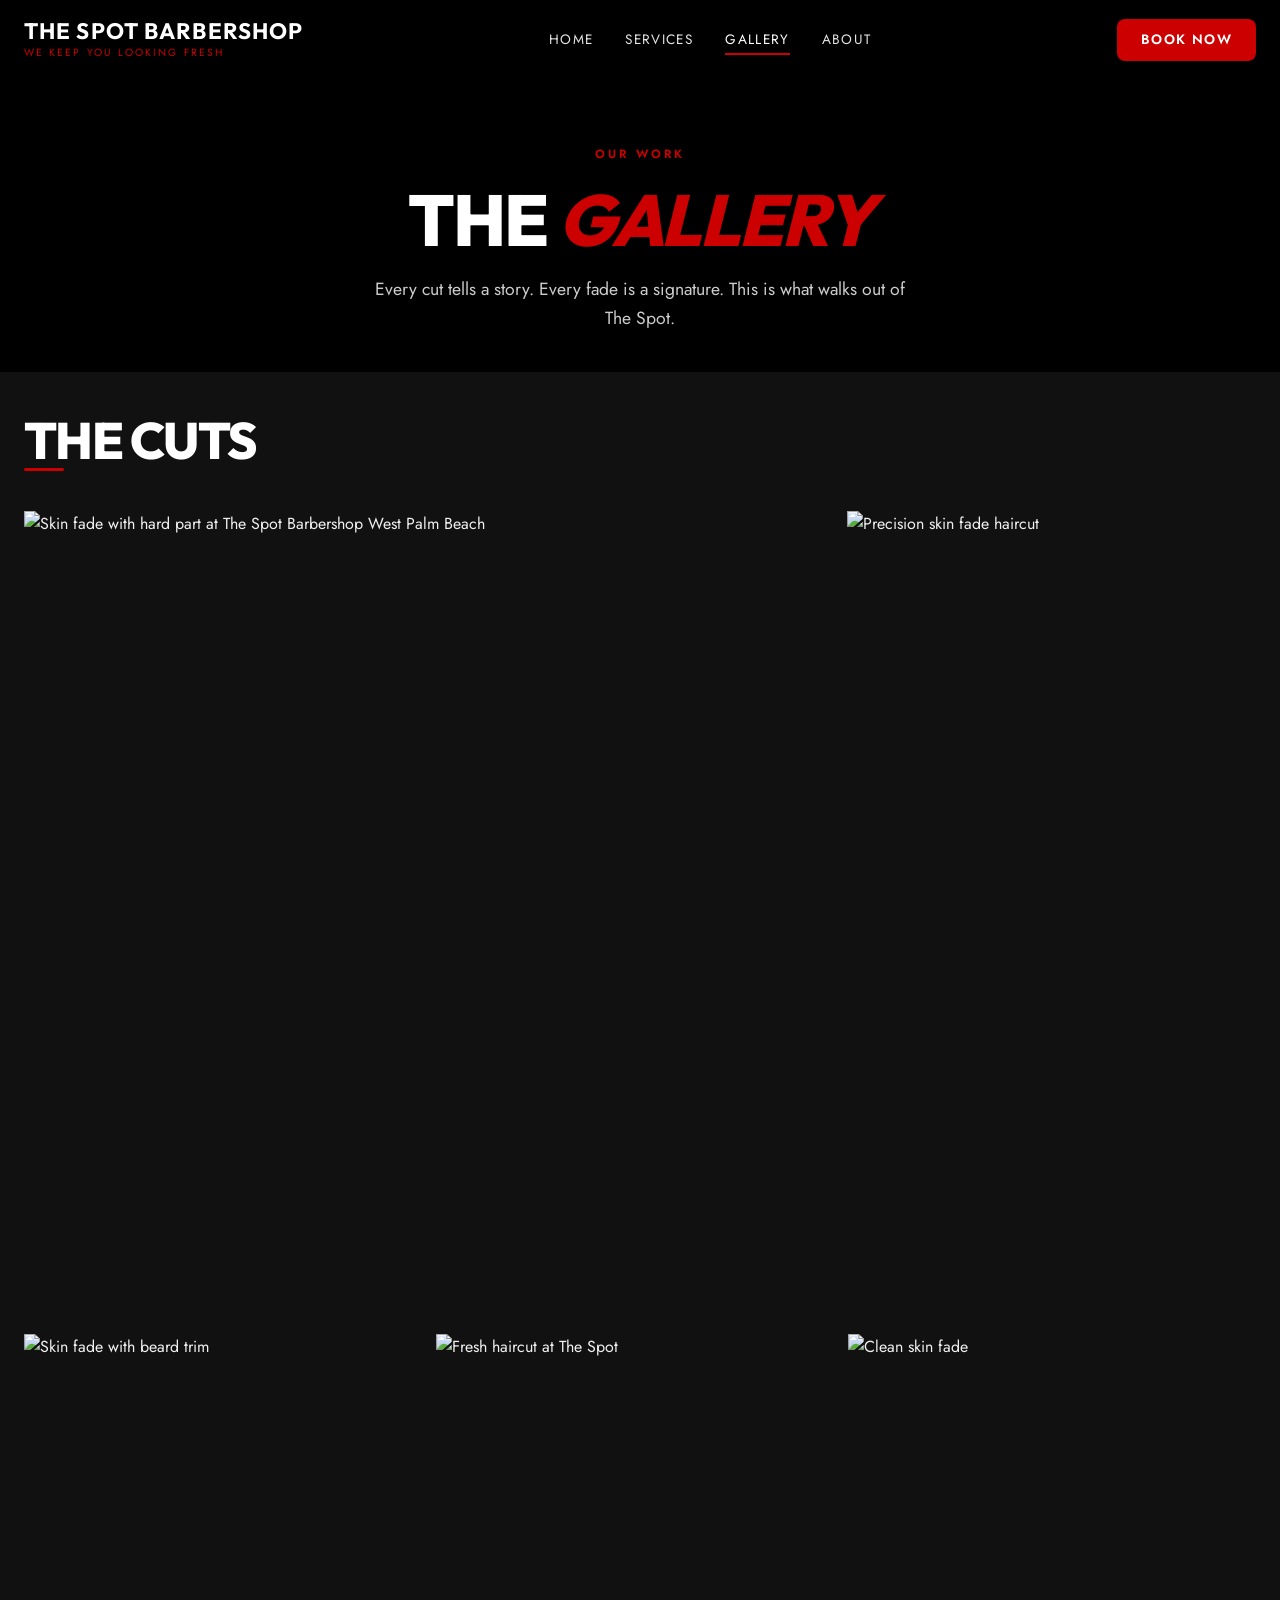
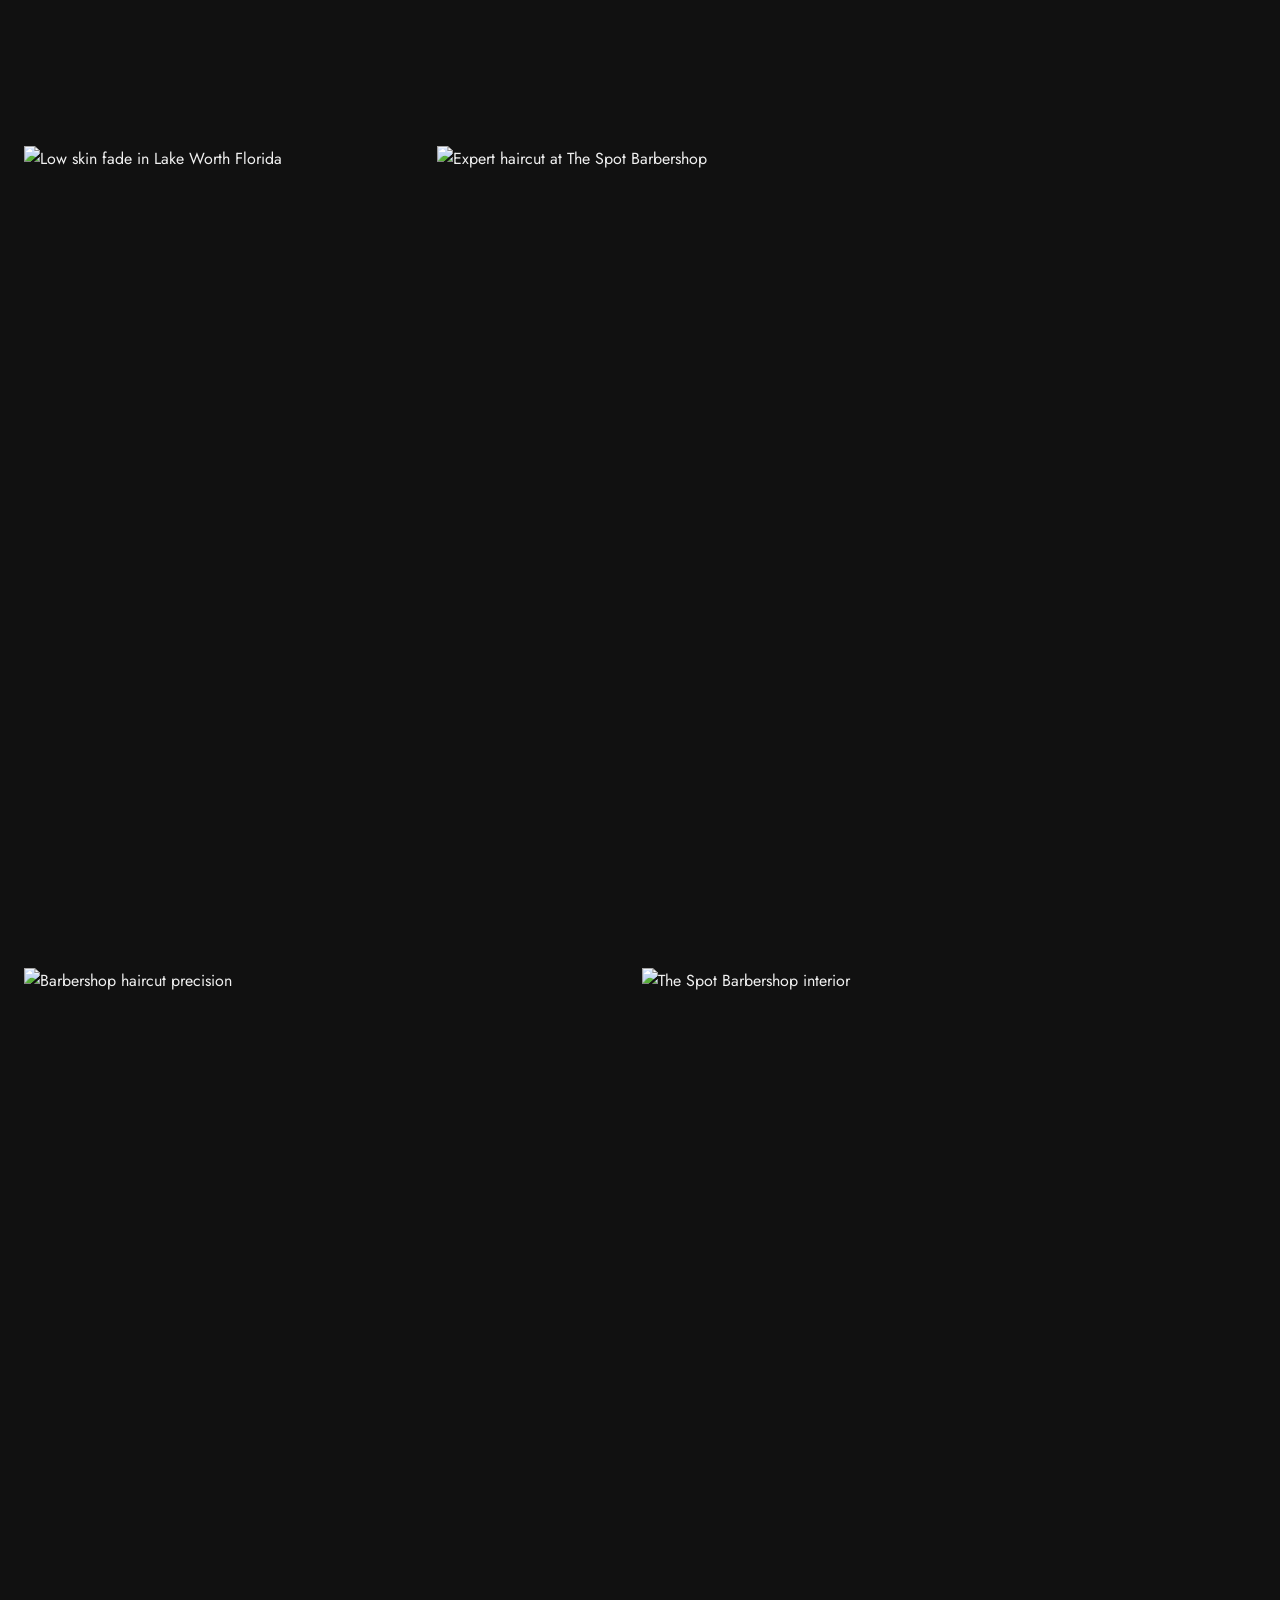
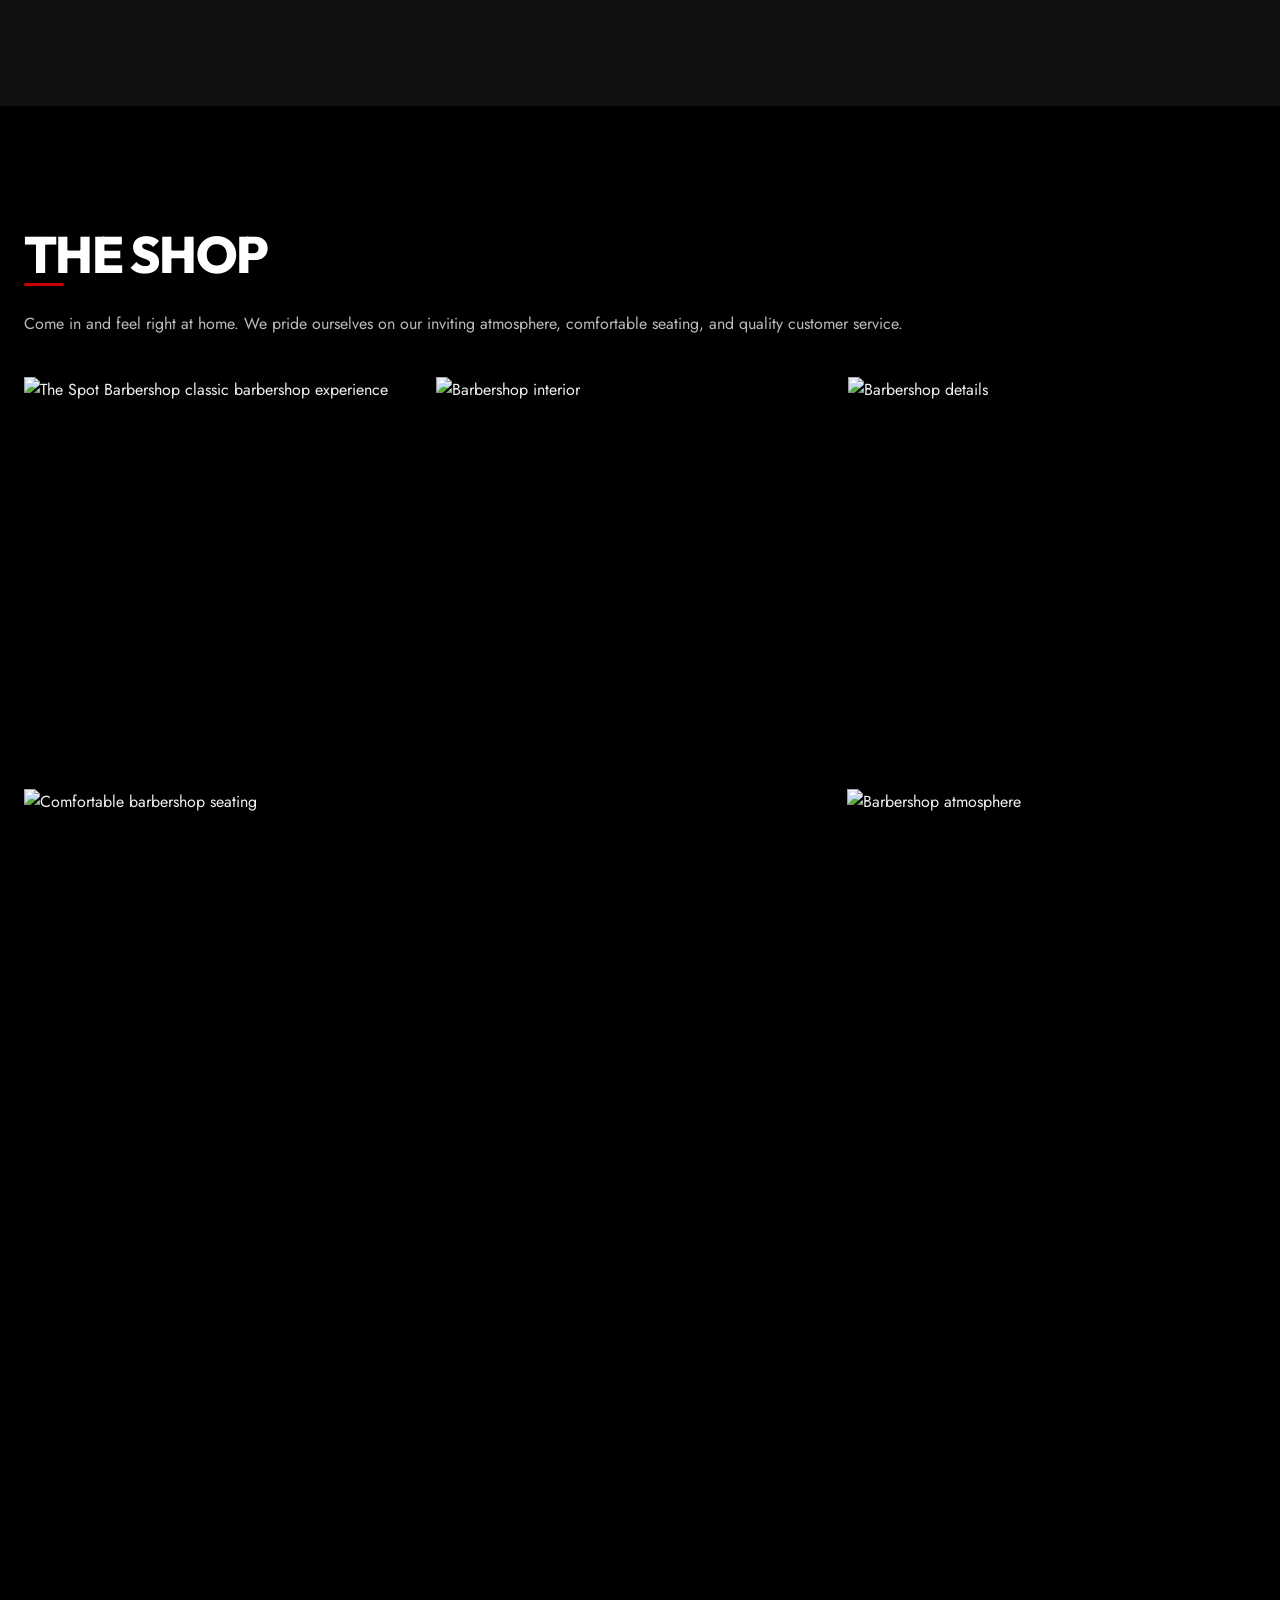
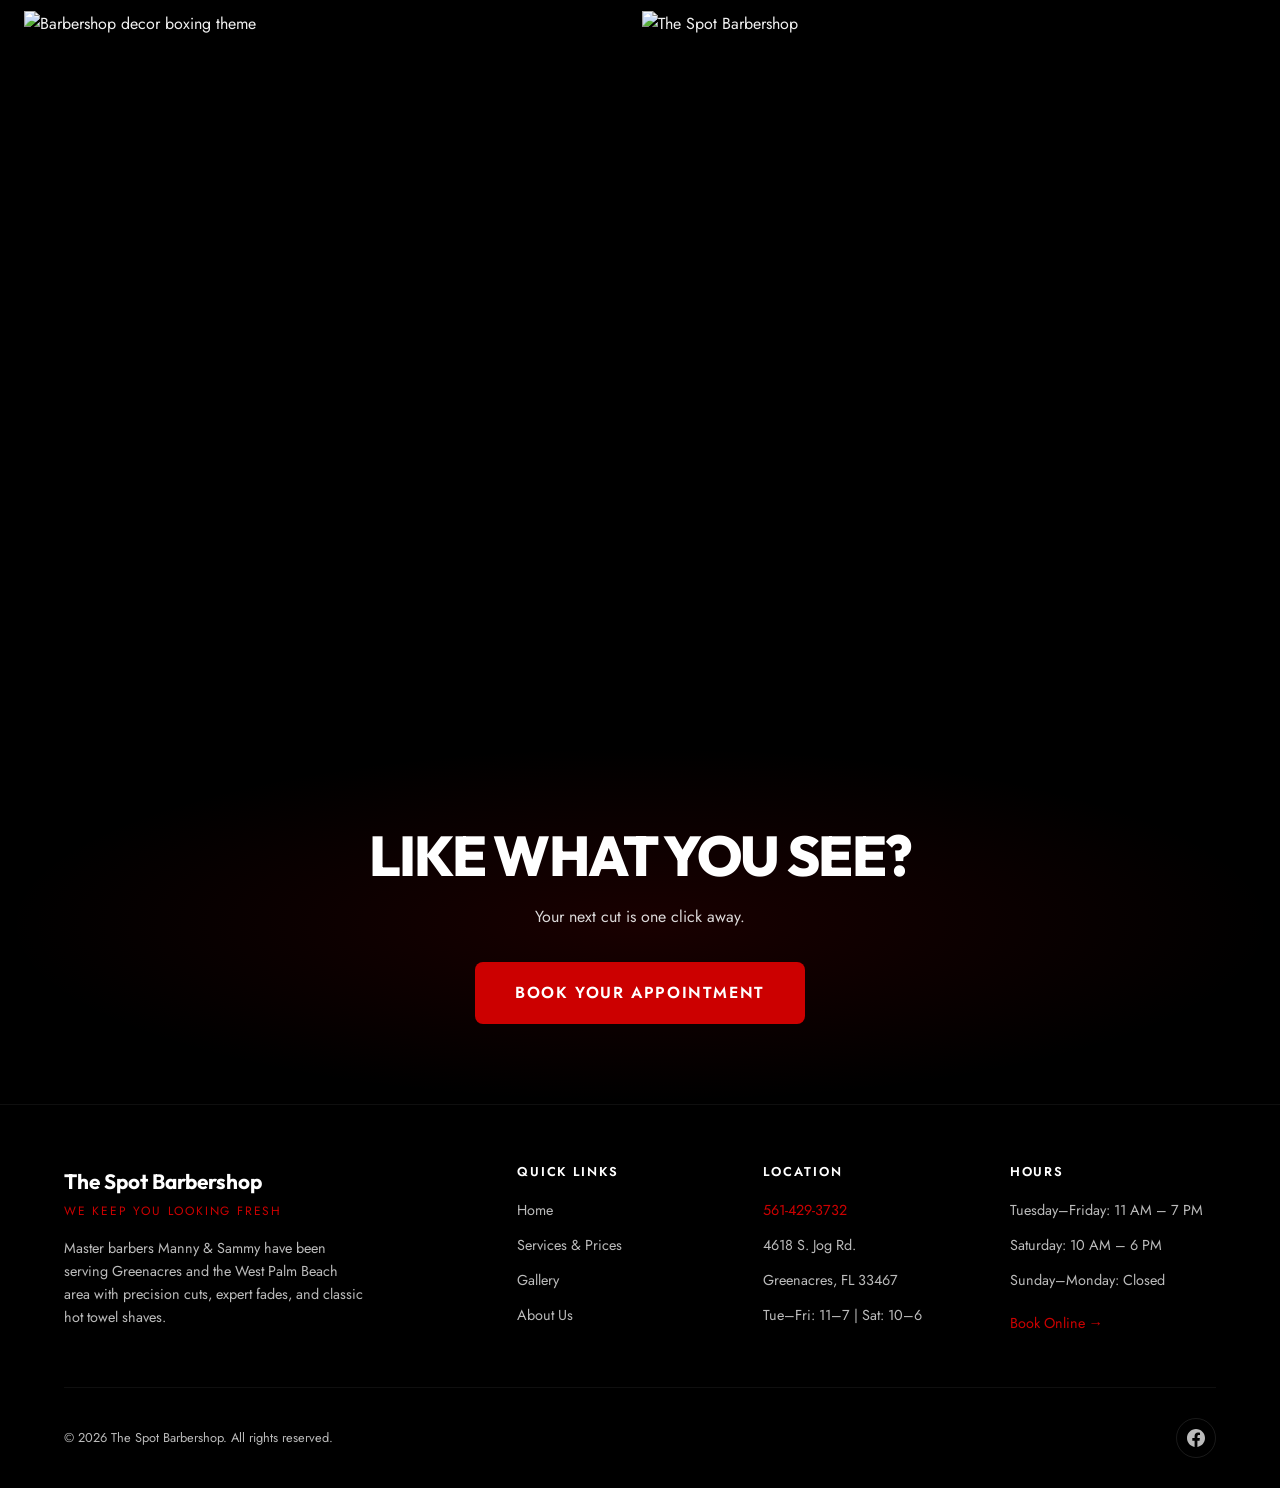
==== commit f88ea91c: "Single location (Greenacres), bold Outfit font, brighter text - Consolidated to single Greenacres lo" ====
--- a/pages/gallery.html
+++ b/pages/gallery.html
@@ -4,7 +4,7 @@
   <meta charset="UTF-8">
   <meta name="viewport" content="width=device-width, initial-scale=1.0">
   <title>Haircut Gallery | The Spot Barbershop | West Palm Beach, FL</title>
-  <meta name="description" content="Browse our gallery of expert fades, skin fades, beard trims, and precision haircuts at The Spot Barbershop in West Palm Beach and Lake Worth, FL.">
+  <meta name="description" content="Browse our gallery of expert fades, skin fades, beard trims, and precision haircuts at The Spot Barbershop in Greenacres and the West Palm Beach area, FL.">
   <link rel="canonical" href="https://thespotbarbershopwpb.com/gallery">
   <meta property="og:title" content="Gallery | The Spot Barbershop">
   <meta property="og:description" content="Expert fades, precision cuts, and classic barbering. See the work.">
@@ -12,7 +12,7 @@
   <meta name="twitter:card" content="summary_large_image">
   <link rel="preconnect" href="https://fonts.googleapis.com">
   <link rel="preconnect" href="https://fonts.gstatic.com" crossorigin>
-  <link href="https://fonts.googleapis.com/css2?family=Bodoni+Moda:ital,opsz,wght@0,6..96,400;0,6..96,700;0,6..96,800;1,6..96,400;1,6..96,700&family=Jost:wght@300;400;500;600;700&display=swap" rel="stylesheet">
+  <link href="https://fonts.googleapis.com/css2?family=Outfit:wght@400;500;600;700;800;900&family=Jost:wght@300;400;500;600;700&display=swap" rel="stylesheet">
   <link rel="stylesheet" href="../css/styles.css">
 </head>
 <body>
@@ -29,7 +29,6 @@
         <a href="services.html" class="header__nav-link">Services</a>
         <a href="gallery.html" class="header__nav-link active">Gallery</a>
         <a href="the-owners.html" class="header__nav-link">About</a>
-        <a href="lake-worth.html" class="header__nav-link">Lake Worth</a>
       </nav>
       <a href="https://my.setmore.com/bookingpage/8b411df7-c119-41e2-827f-726ddd953e0b" target="_blank" rel="noopener" class="header__cta">Book Now</a>
       <button class="header__mobile-toggle" aria-label="Menu">
@@ -43,7 +42,6 @@
     <a href="services.html" class="mobile-nav__link">Services</a>
     <a href="gallery.html" class="mobile-nav__link">Gallery</a>
     <a href="the-owners.html" class="mobile-nav__link">About</a>
-    <a href="lake-worth.html" class="mobile-nav__link">Lake Worth</a>
     <a href="https://my.setmore.com/bookingpage/8b411df7-c119-41e2-827f-726ddd953e0b" target="_blank" rel="noopener" class="mobile-nav__link" style="color: var(--color-red);">Book Now</a>
     <div class="mobile-nav__contact">
       <a href="tel:5614293732" class="mobile-nav__phone">561-429-3732</a>
@@ -187,7 +185,7 @@
         <div>
           <div class="footer__brand-name">The Spot Barbershop</div>
           <div class="footer__brand-tagline">We Keep You Looking Fresh</div>
-          <p class="footer__brand-text">Master barbers Manny &amp; Sammy have been serving West Palm Beach and Lake Worth with precision cuts, expert fades, and classic hot towel shaves.</p>
+          <p class="footer__brand-text">Master barbers Manny &amp; Sammy have been serving Greenacres and the West Palm Beach area with precision cuts, expert fades, and classic hot towel shaves.</p>
         </div>
         <div>
           <h4 class="footer__heading">Quick Links</h4>
@@ -197,7 +195,7 @@
           <a href="the-owners.html" class="footer__link">About Us</a>
         </div>
         <div>
-          <h4 class="footer__heading">Greenacres / WPB</h4>
+          <h4 class="footer__heading">Location</h4>
           <address style="font-style: normal;">
             <a href="tel:5614293732" class="footer__link" style="color: var(--color-red);">561-429-3732</a>
             <span class="footer__link">4618 S. Jog Rd.</span>
@@ -206,13 +204,11 @@
           </address>
         </div>
         <div>
-          <h4 class="footer__heading">Lake Worth</h4>
-          <address style="font-style: normal;">
-            <a href="tel:5614293732" class="footer__link" style="color: var(--color-red);">561-429-3732</a>
-            <span class="footer__link">4618 S Jog Road</span>
-            <span class="footer__link">Lake Worth, FL 33463</span>
-            <span class="footer__link">Tue–Fri: 11–7 | Sat: 10–6</span>
-          </address>
+          <h4 class="footer__heading">Hours</h4>
+          <span class="footer__link">Tuesday–Friday: 11 AM – 7 PM</span>
+          <span class="footer__link">Saturday: 10 AM – 6 PM</span>
+          <span class="footer__link">Sunday–Monday: Closed</span>
+          <a href="https://my.setmore.com/bookingpage/8b411df7-c119-41e2-827f-726ddd953e0b" target="_blank" rel="noopener" class="footer__link" style="color: var(--color-red); margin-top: 8px; display: inline-block;">Book Online →</a>
         </div>
       </div>
       <div class="footer__bottom">
--- a/css/styles.css
+++ b/css/styles.css
@@ -13,16 +13,16 @@
   --color-red-glow: rgba(204, 0, 0, 0.3);
   --color-white: #FFFFFF;
   --color-text: #0A0A0A;
-  --color-text-light: #E8E8E8;
-  --color-text-muted: #999999;
+  --color-text-light: #F0F0F0;
+  --color-text-muted: #BBBBBB;
   --color-surface: #111111;
   --color-surface-light: #1A1A1A;
   --color-surface-border: rgba(255, 255, 255, 0.08);
-  --color-glass: rgba(255, 255, 255, 0.04);
-  --color-glass-border: rgba(255, 255, 255, 0.1);
+  --color-glass: rgba(255, 255, 255, 0.06);
+  --color-glass-border: rgba(255, 255, 255, 0.14);
   --color-overlay: rgba(0, 0, 0, 0.7);
 
-  --font-display: 'Bodoni Moda', serif;
+  --font-display: 'Outfit', sans-serif;
   --font-body: 'Jost', sans-serif;
 
   --radius-sm: 8px;
@@ -85,9 +85,10 @@
 /* --- Typography --- */
 h1, h2, h3, h4 {
   font-family: var(--font-display);
-  font-weight: 700;
+  font-weight: 800;
   line-height: 1.1;
-  letter-spacing: -0.02em;
+  letter-spacing: -0.03em;
+  text-transform: uppercase;
 }
 
 h1 { font-size: clamp(2.5rem, 6vw, 5rem); }
@@ -207,7 +208,7 @@
   font-family: var(--font-body);
   font-size: 0.85rem;
   font-weight: 400;
-  color: rgba(255, 255, 255, 0.7);
+  color: rgba(255, 255, 255, 0.9);
   text-transform: uppercase;
   letter-spacing: 0.1em;
   transition: color var(--transition-fast);
@@ -460,7 +461,7 @@
 .hero__subtitle {
   font-family: var(--font-body);
   font-size: clamp(1rem, 1.5vw, 1.2rem);
-  color: rgba(255, 255, 255, 0.6);
+  color: rgba(255, 255, 255, 0.85);
   max-width: 600px;
   margin: 0 auto 40px;
   line-height: 1.7;
@@ -494,7 +495,7 @@
 .hero__scroll-text {
   font-family: var(--font-body);
   font-size: 0.7rem;
-  color: rgba(255, 255, 255, 0.3);
+  color: rgba(255, 255, 255, 0.5);
   text-transform: uppercase;
   letter-spacing: 0.2em;
 }
@@ -625,6 +626,12 @@
 .section__subtitle {
   color: var(--color-text-muted);
   font-size: 1.1rem;
+  line-height: 1.6;
+}
+
+.section--dark .section__subtitle,
+.section--black .section__subtitle {
+  color: rgba(255, 255, 255, 0.8);
 }
 
 /* --- Services Cards --- */
@@ -797,7 +804,7 @@
 
 .location-card__text {
   font-size: 0.95rem;
-  color: rgba(255, 255, 255, 0.7);
+  color: rgba(255, 255, 255, 0.9);
   line-height: 1.5;
 }
 
@@ -937,7 +944,7 @@
 }
 
 .owner-bio__text p {
-  color: rgba(255, 255, 255, 0.7);
+  color: rgba(255, 255, 255, 0.9);
   margin-bottom: 16px;
 }
 
@@ -967,7 +974,7 @@
 }
 
 .cta-banner__text {
-  color: rgba(255, 255, 255, 0.6);
+  color: rgba(255, 255, 255, 0.85);
   margin-bottom: 32px;
   position: relative;
   z-index: 1;
@@ -1393,7 +1400,7 @@
   font-family: var(--font-body);
   font-size: 0.85rem;
   font-weight: 500;
-  color: rgba(255, 255, 255, 0.7);
+  color: rgba(255, 255, 255, 0.9);
   margin-bottom: 8px;
   text-transform: uppercase;
   letter-spacing: 0.1em;
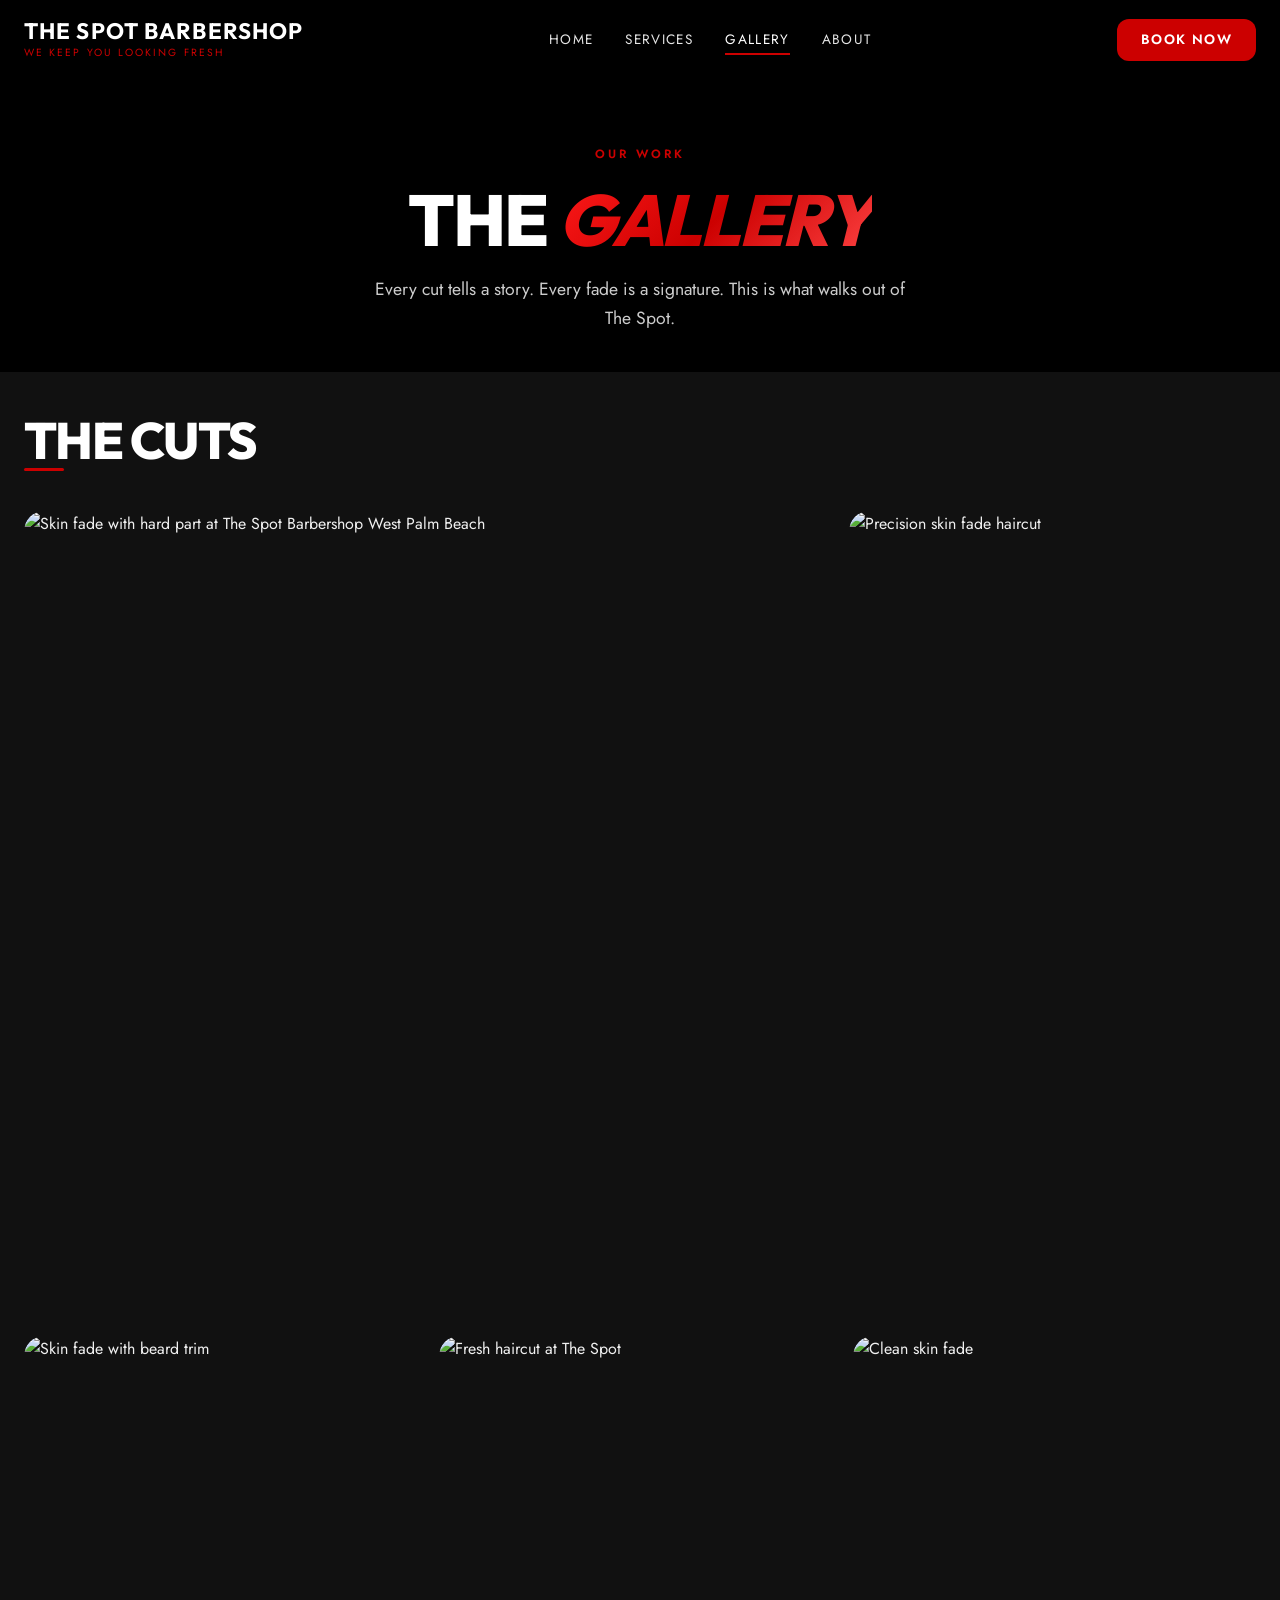
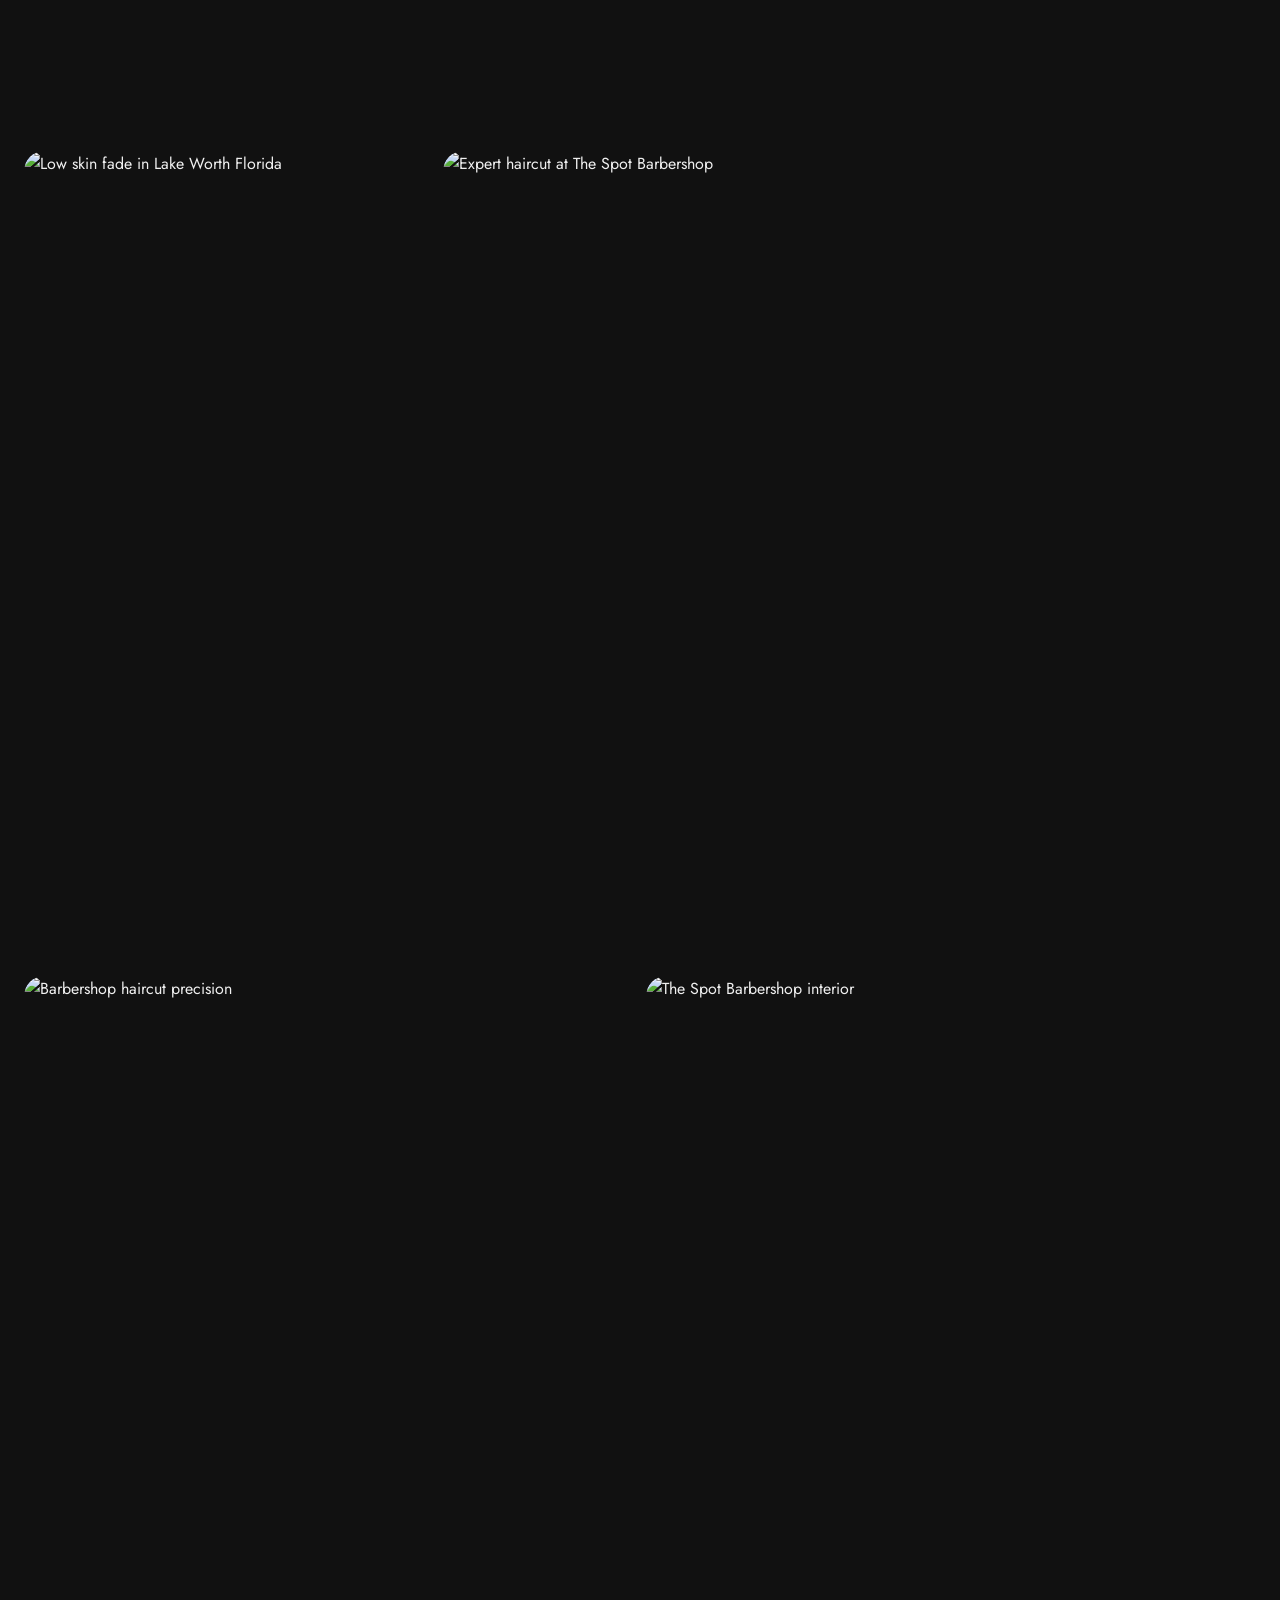
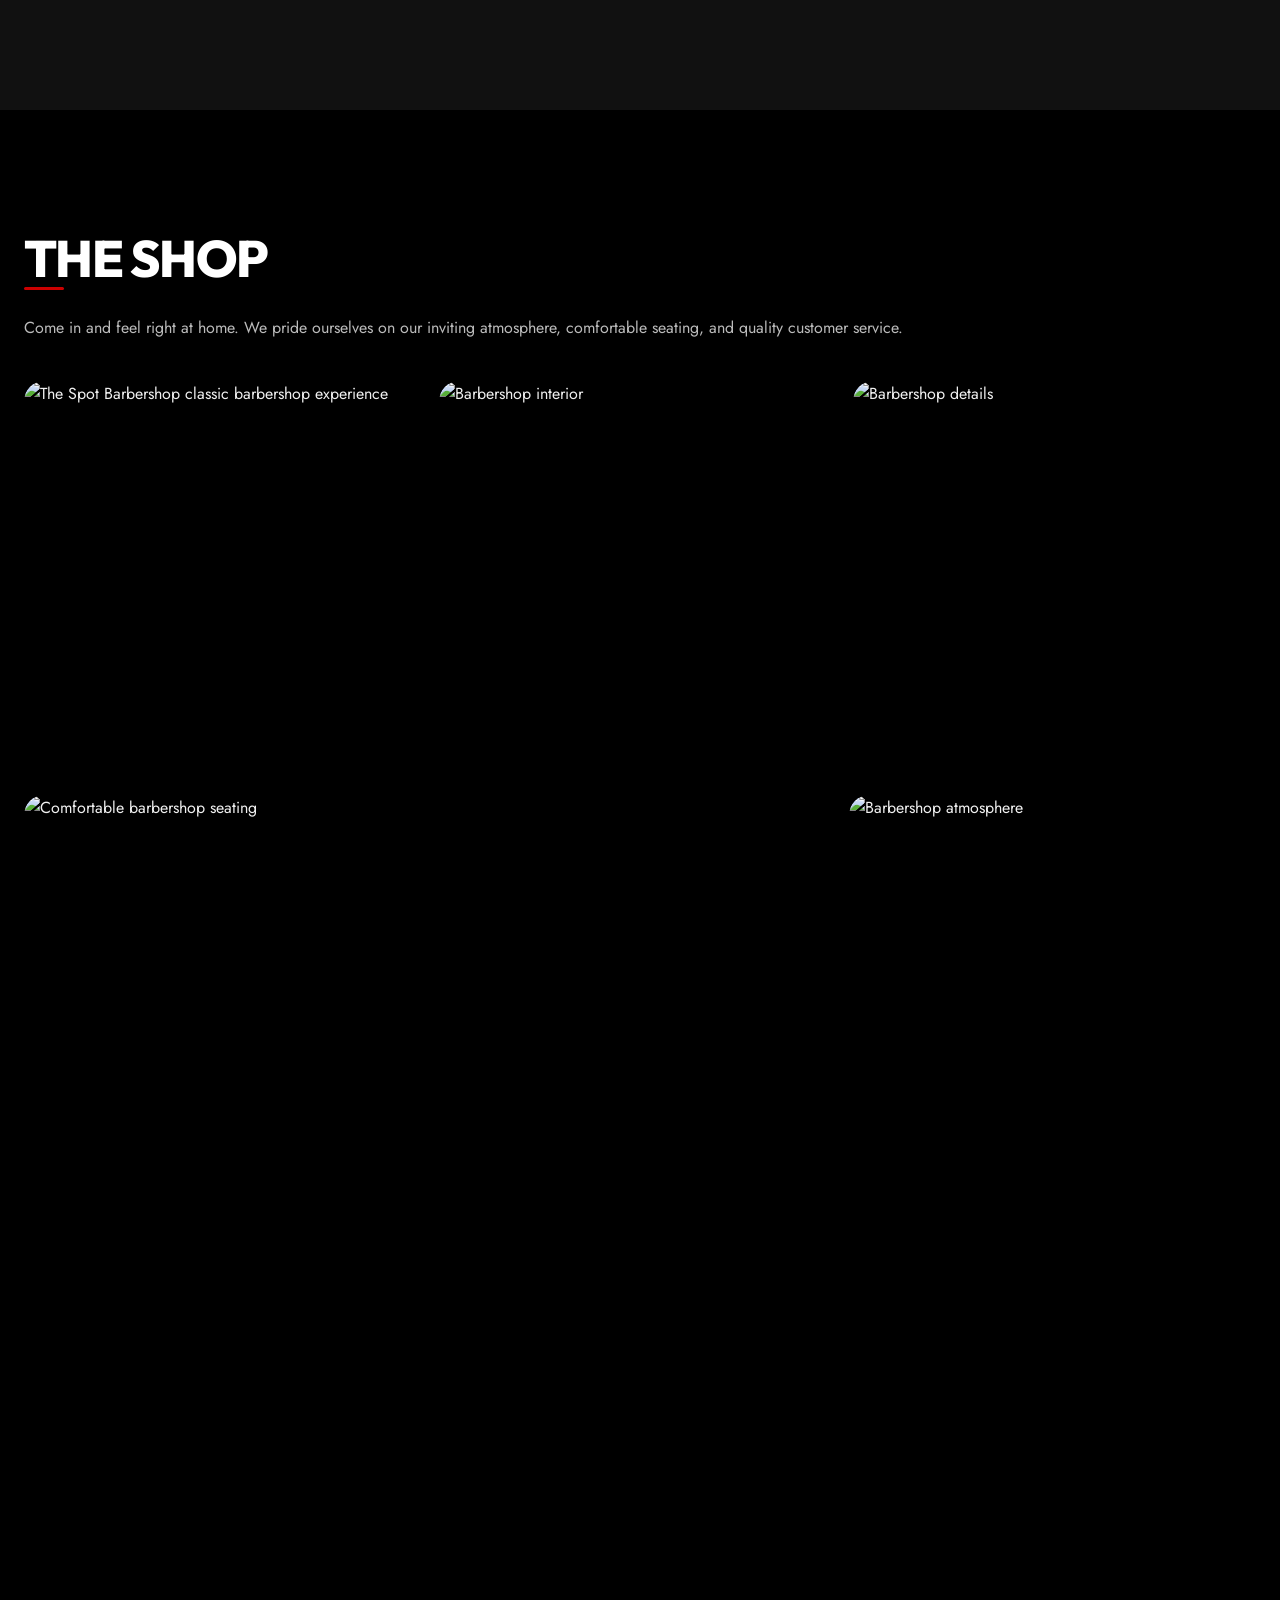
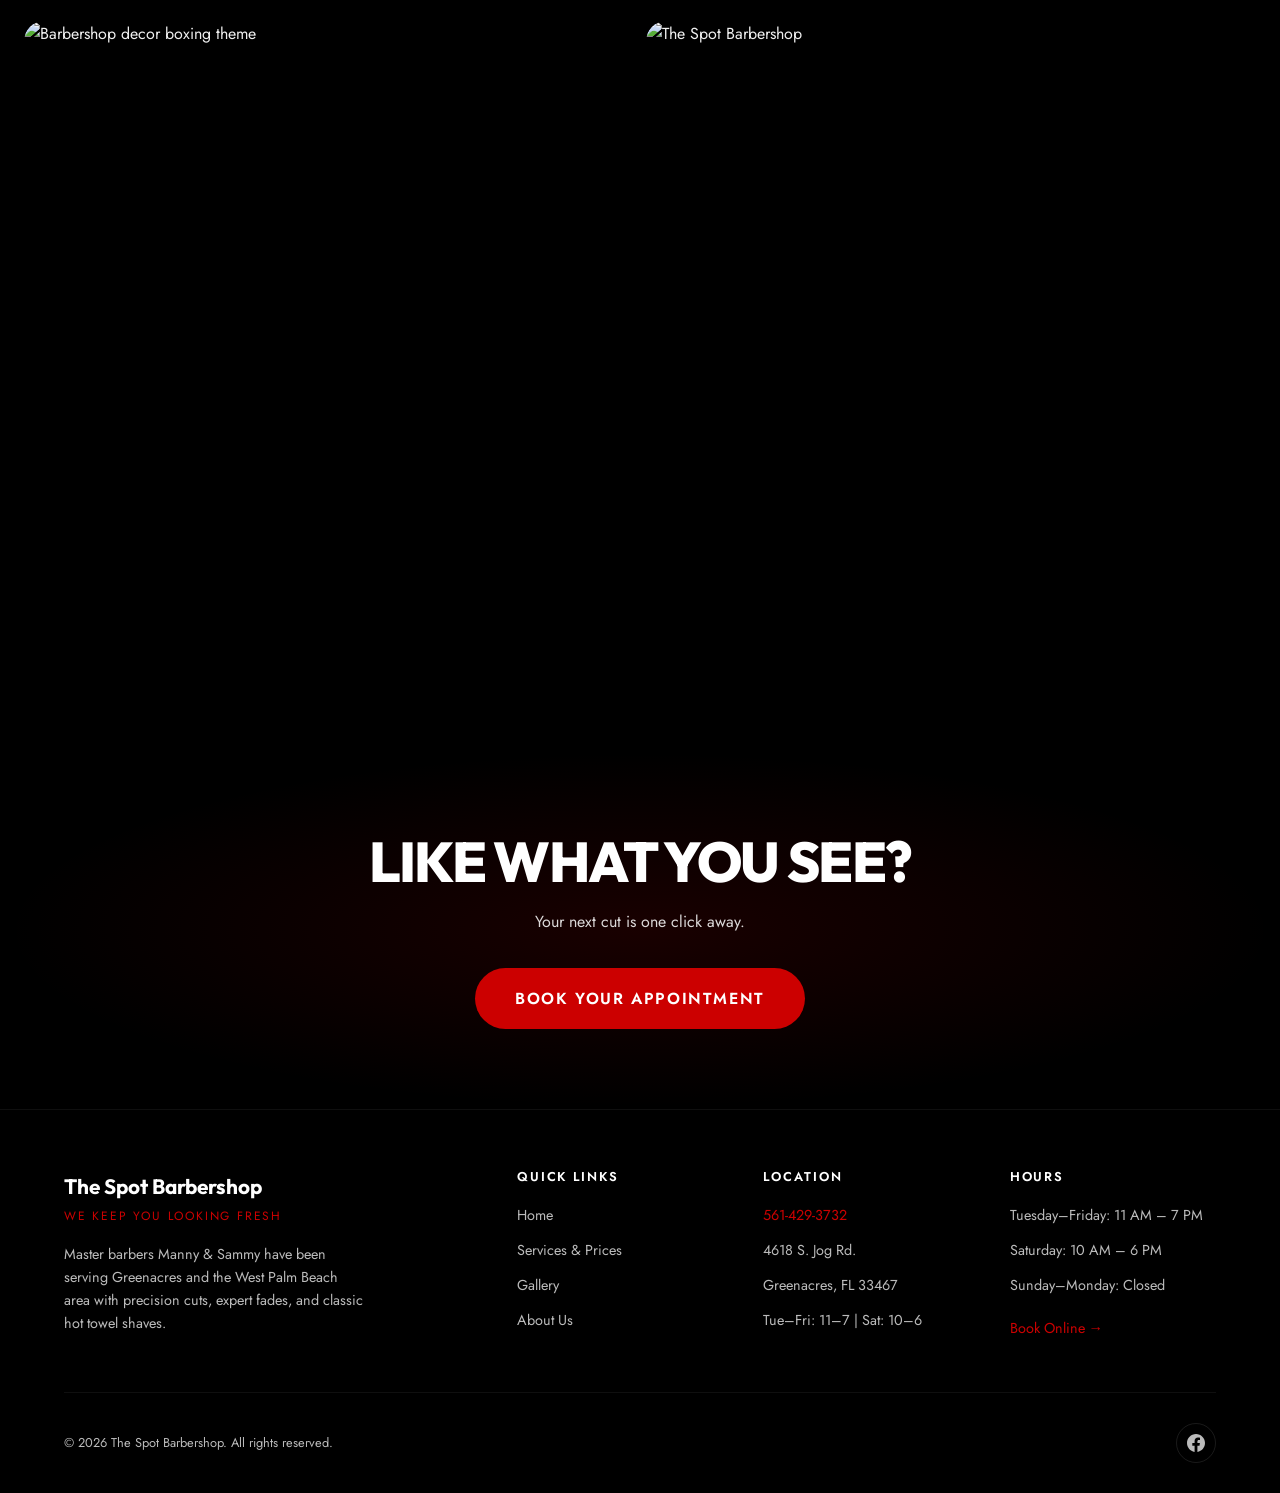
==== commit 0bf62367: "Hero 2-line, gradient text, brighter marquee, rounded everything, fix location card - Hero headline " ====
--- a/pages/gallery.html
+++ b/pages/gallery.html
@@ -53,7 +53,7 @@
     <div class="container">
       <div class="section__header" style="margin-bottom: 0;">
         <span class="section__label">Our Work</span>
-        <h1 class="section__title" style="color: var(--color-white); font-size: clamp(2.5rem, 6vw, 4.5rem);">The <em style="color: var(--color-red);">Gallery</em></h1>
+        <h1 class="section__title" style="color: var(--color-white); font-size: clamp(2.5rem, 6vw, 4.5rem);">The <em class="text-gradient-red">Gallery</em></h1>
         <p class="section__subtitle" style="max-width: 550px; margin: 16px auto 0;">Every cut tells a story. Every fade is a signature. This is what walks out of The Spot.</p>
       </div>
     </div>
--- a/css/styles.css
+++ b/css/styles.css
@@ -25,10 +25,10 @@
   --font-display: 'Outfit', sans-serif;
   --font-body: 'Jost', sans-serif;
 
-  --radius-sm: 8px;
-  --radius-md: 16px;
-  --radius-lg: 24px;
-  --radius-xl: 32px;
+  --radius-sm: 12px;
+  --radius-md: 20px;
+  --radius-lg: 28px;
+  --radius-xl: 36px;
 
   --shadow-sm: 0 2px 8px rgba(0, 0, 0, 0.3);
   --shadow-md: 0 8px 32px rgba(0, 0, 0, 0.4);
@@ -72,6 +72,7 @@
   max-width: 100%;
   height: auto;
   display: block;
+  border-radius: var(--radius-md);
 }
 
 a {
@@ -103,6 +104,20 @@
 }
 
 .text-red { color: var(--color-red); }
+
+.text-gradient {
+  background: linear-gradient(135deg, #FFFFFF 0%, #FF4444 50%, #CC0000 100%);
+  -webkit-background-clip: text;
+  -webkit-text-fill-color: transparent;
+  background-clip: text;
+}
+
+.text-gradient-red {
+  background: linear-gradient(135deg, #FF1A1A, #CC0000, #FF4444);
+  -webkit-background-clip: text;
+  -webkit-text-fill-color: transparent;
+  background-clip: text;
+}
 .text-white { color: var(--color-white); }
 .text-muted { color: var(--color-text-muted); }
 
@@ -445,17 +460,20 @@
 .hero__title {
   font-family: var(--font-display);
   font-size: clamp(3rem, 8vw, 6.5rem);
-  font-weight: 700;
-  color: var(--color-white);
-  line-height: 0.95;
+  font-weight: 800;
+  color: var(--color-white);
+  line-height: 1;
   margin-bottom: 24px;
   opacity: 0;
   animation: fadeUp 800ms ease forwards 500ms;
 }
 
 .hero__title em {
-  font-style: italic;
-  color: var(--color-red);
+  font-style: normal;
+  background: linear-gradient(135deg, #FF1A1A, #CC0000, #FF4444);
+  -webkit-background-clip: text;
+  -webkit-text-fill-color: transparent;
+  background-clip: text;
 }
 
 .hero__subtitle {
@@ -521,7 +539,7 @@
   font-weight: 600;
   text-transform: uppercase;
   letter-spacing: 0.1em;
-  border-radius: var(--radius-sm);
+  border-radius: 100px;
   border: none;
   cursor: pointer;
   transition: all var(--transition-smooth);
@@ -665,7 +683,7 @@
 .service-card__info {
   display: flex;
   flex-direction: column;
-  gap: 4px;
+  gap: 12px;
 }
 
 .service-card__name {
@@ -692,7 +710,7 @@
 .gallery-grid {
   display: grid;
   grid-template-columns: repeat(3, 1fr);
-  gap: 4px;
+  gap: 12px;
 }
 
 .gallery-item {
@@ -700,12 +718,14 @@
   aspect-ratio: 1;
   overflow: hidden;
   cursor: pointer;
+  border-radius: var(--radius-md);
 }
 
 .gallery-item img {
   width: 100%;
   height: 100%;
   object-fit: cover;
+  border-radius: var(--radius-md);
   transition: transform var(--transition-smooth), filter var(--transition-smooth);
 }
 
@@ -739,12 +759,12 @@
 /* Editorial Gallery Layout */
 .gallery-editorial {
   display: grid;
-  gap: 4px;
+  gap: 12px;
 }
 
 .gallery-editorial--row {
   display: grid;
-  gap: 4px;
+  gap: 12px;
 }
 
 .gallery-editorial--2col {
@@ -867,7 +887,7 @@
 .testimonial-card__stars {
   display: flex;
   justify-content: center;
-  gap: 4px;
+  gap: 12px;
   margin-bottom: 20px;
 }
 
@@ -1205,9 +1225,10 @@
   padding: 0 40px;
   font-family: var(--font-display);
   font-size: clamp(1.5rem, 3vw, 2.5rem);
-  font-weight: 700;
-  color: rgba(255, 255, 255, 0.06);
+  font-weight: 800;
+  color: rgba(255, 255, 255, 0.35);
   text-transform: uppercase;
+  letter-spacing: 0.05em;
 }
 
 .marquee__separator {
@@ -1216,7 +1237,7 @@
   height: 8px;
   border-radius: 50%;
   background: var(--color-red);
-  opacity: 0.3;
+  opacity: 0.7;
   margin: auto 0;
 }
 
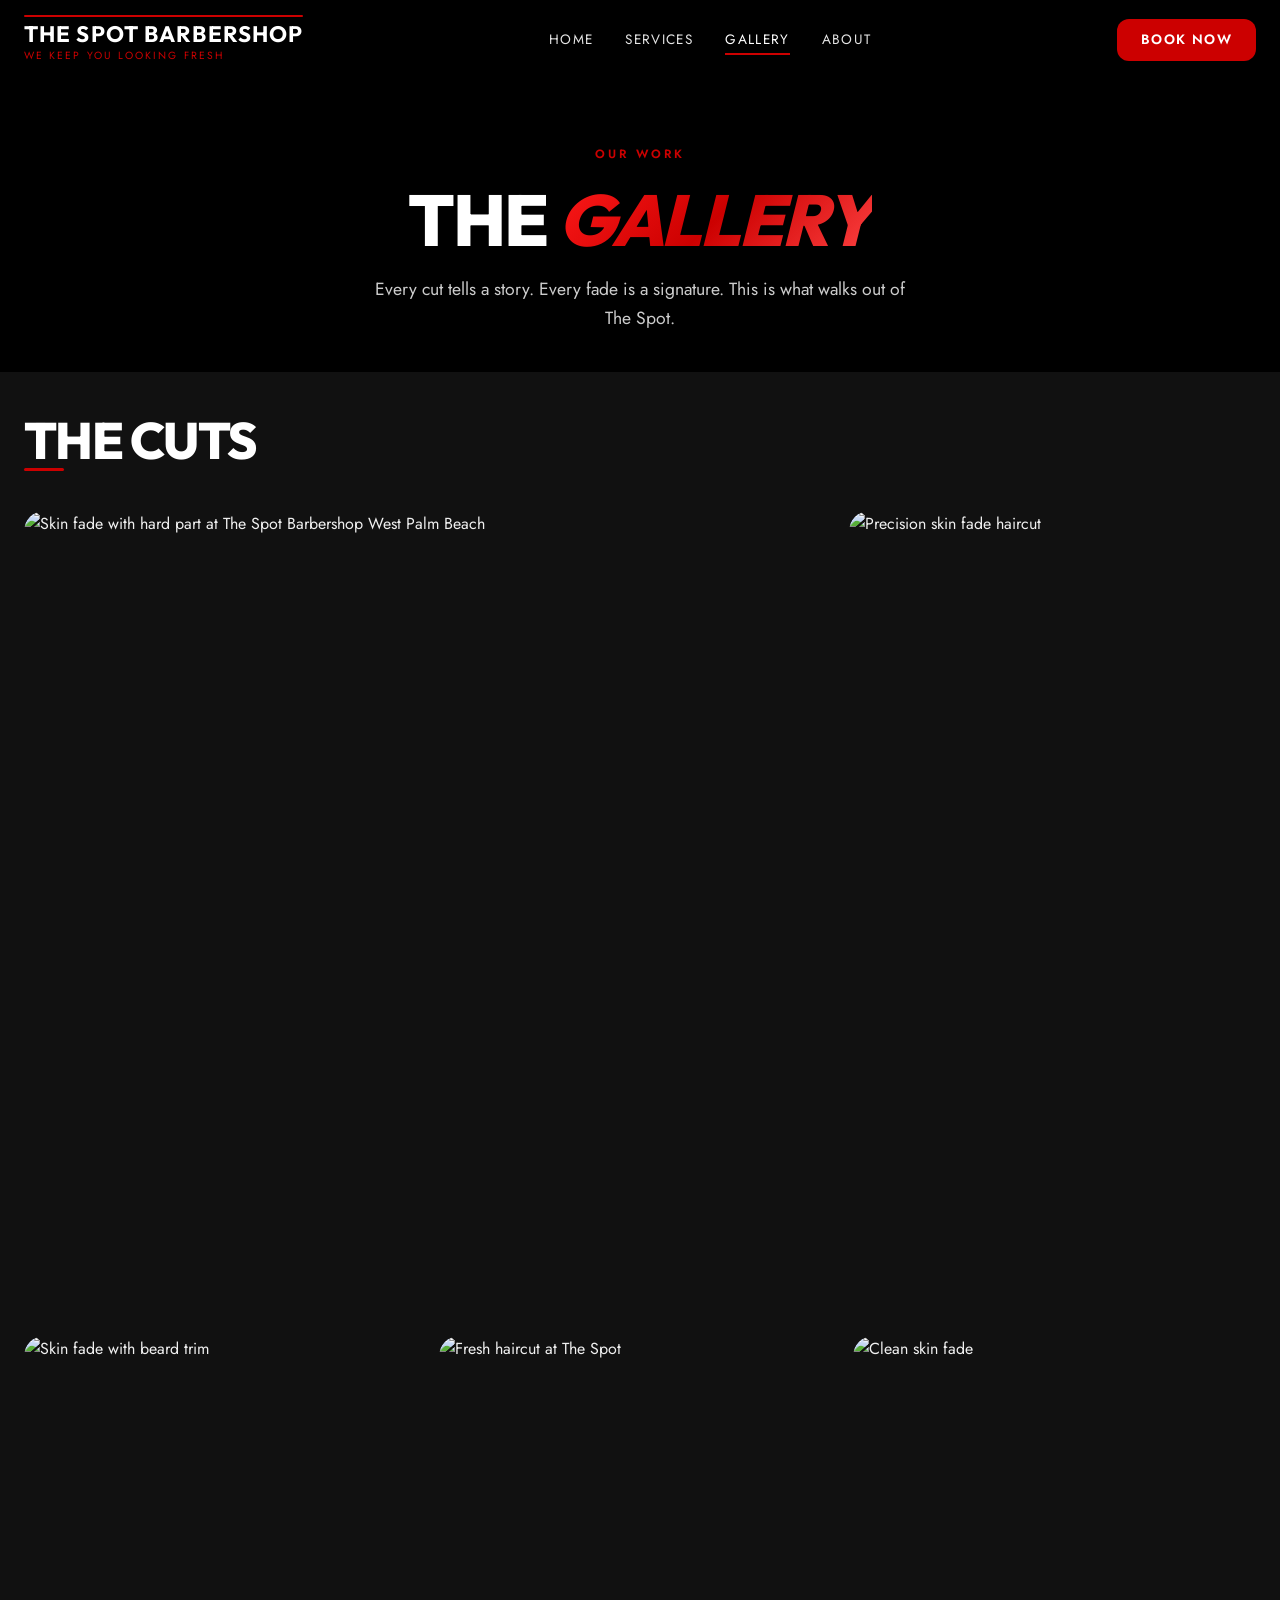
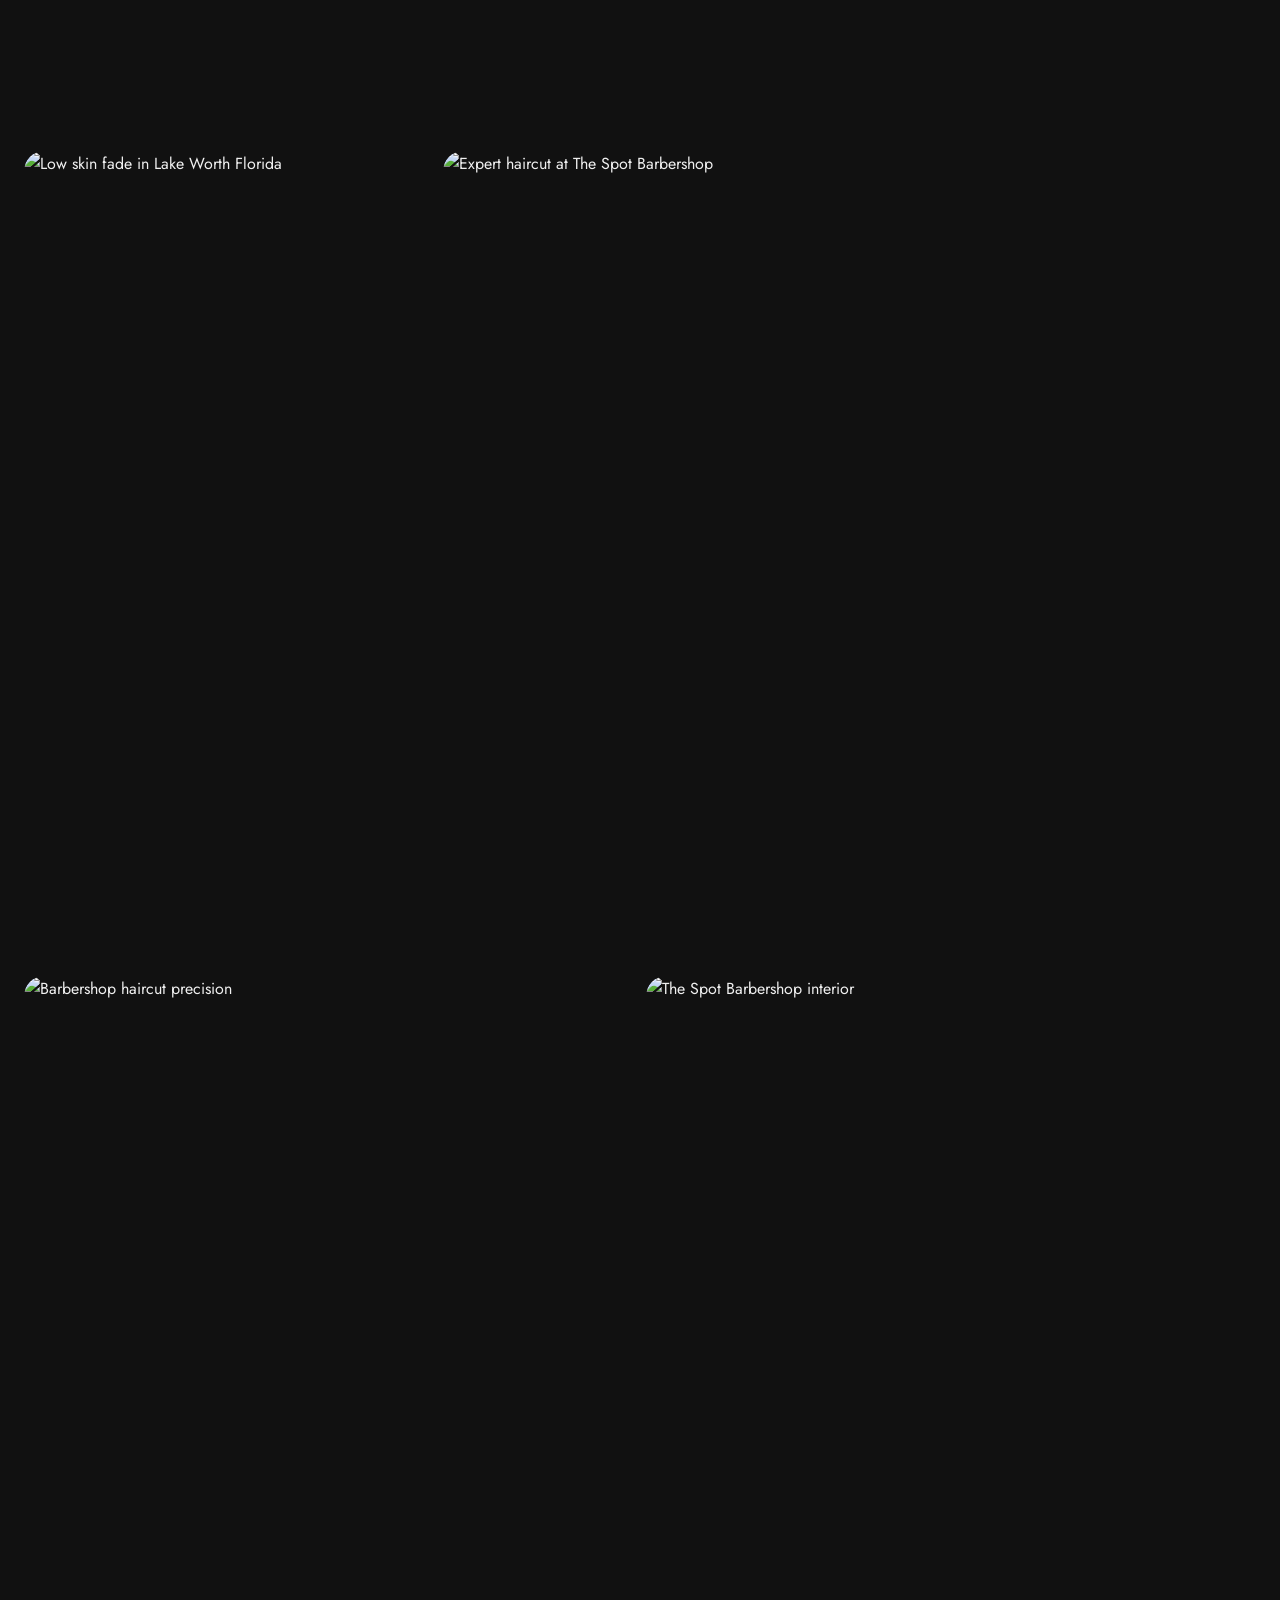
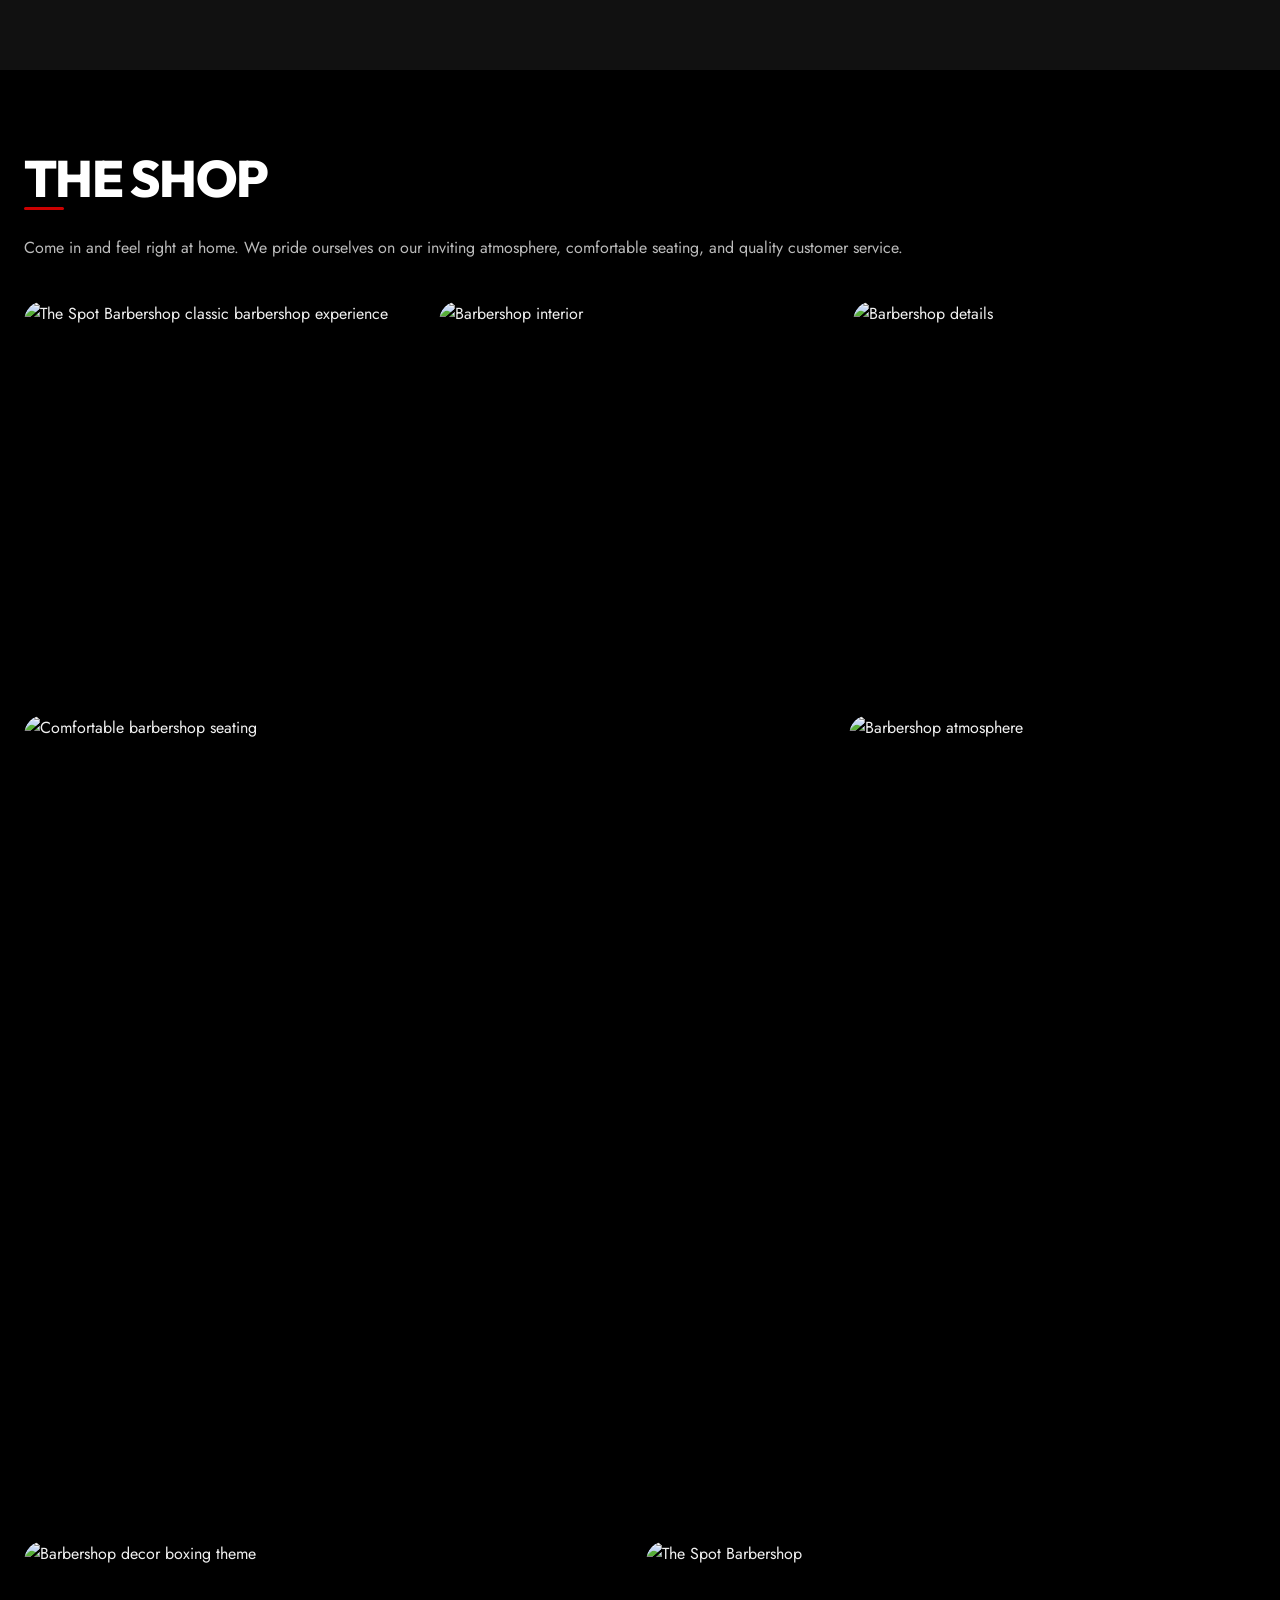
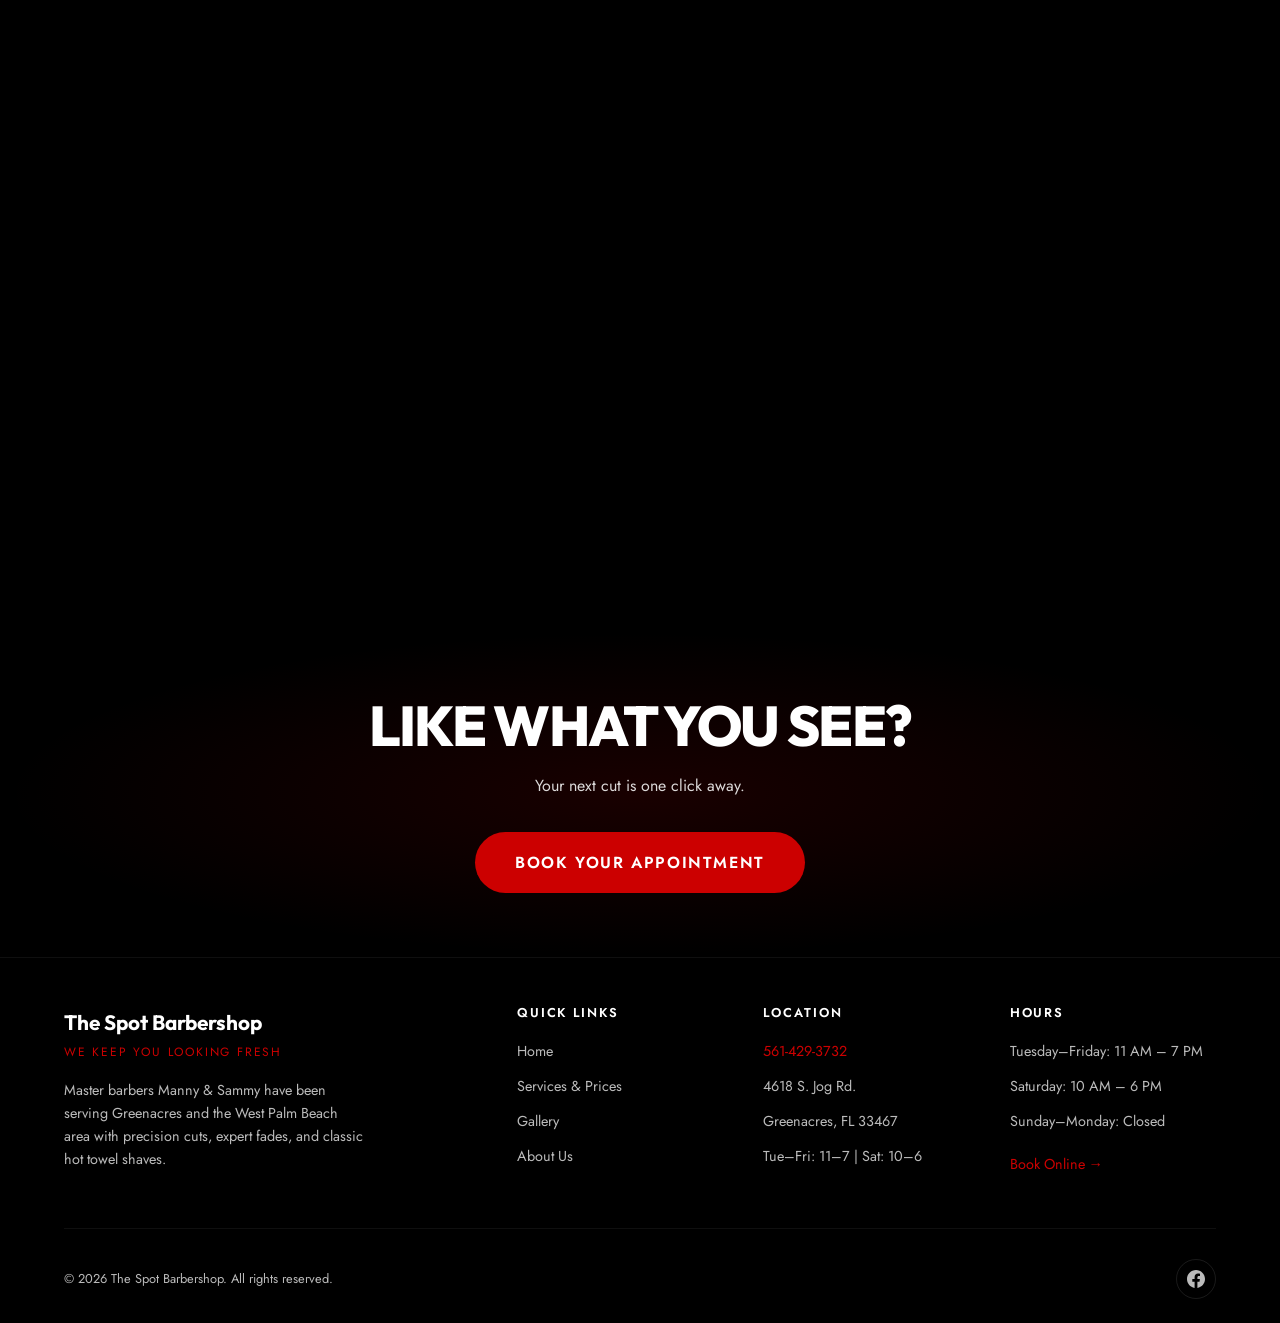
==== commit 9f30edde: "Red line above logo, center scroll text - Added red line above "The Spot Barbershop" in header (matc" ====
--- a/pages/gallery.html
+++ b/pages/gallery.html
@@ -21,12 +21,13 @@
   <header class="header scrolled">
     <div class="header__inner">
       <a href="../index.html" class="header__logo">
+        <span class="header__logo-line"></span>
         <span class="header__logo-text">The Spot Barbershop</span>
         <span class="header__logo-tagline">We Keep You Looking Fresh</span>
       </a>
       <nav class="header__nav">
         <a href="../index.html" class="header__nav-link">Home</a>
-        <a href="services.html" class="header__nav-link">Services</a>
+        <a href="../index.html#services" class="header__nav-link">Services</a>
         <a href="gallery.html" class="header__nav-link active">Gallery</a>
         <a href="the-owners.html" class="header__nav-link">About</a>
       </nav>
@@ -39,7 +40,7 @@
 
   <nav class="mobile-nav">
     <a href="../index.html" class="mobile-nav__link">Home</a>
-    <a href="services.html" class="mobile-nav__link">Services</a>
+    <a href="../index.html#services" class="mobile-nav__link">Services</a>
     <a href="gallery.html" class="mobile-nav__link">Gallery</a>
     <a href="the-owners.html" class="mobile-nav__link">About</a>
     <a href="https://my.setmore.com/bookingpage/8b411df7-c119-41e2-827f-726ddd953e0b" target="_blank" rel="noopener" class="mobile-nav__link" style="color: var(--color-red);">Book Now</a>
@@ -190,7 +191,7 @@
         <div>
           <h4 class="footer__heading">Quick Links</h4>
           <a href="../index.html" class="footer__link">Home</a>
-          <a href="services.html" class="footer__link">Services &amp; Prices</a>
+          <a href="../index.html#services" class="footer__link">Services &amp; Prices</a>
           <a href="gallery.html" class="footer__link">Gallery</a>
           <a href="the-owners.html" class="footer__link">About Us</a>
         </div>
--- a/css/styles.css
+++ b/css/styles.css
@@ -42,7 +42,7 @@
   --container-max: 1200px;
   --container-wide: 1400px;
   --header-height: 80px;
-  --section-padding: clamp(60px, 10vw, 120px);
+  --section-padding: clamp(48px, 7vw, 80px);
 }
 
 /* --- Reset & Base --- */
@@ -192,6 +192,14 @@
   display: flex;
   flex-direction: column;
   gap: 0;
+}
+
+.header__logo-line {
+  width: 100%;
+  height: 2px;
+  background: var(--color-red);
+  margin-bottom: 4px;
+  border-radius: 1px;
 }
 
 .header__logo-text {
@@ -436,15 +444,17 @@
   align-items: center;
   gap: 8px;
   padding: 8px 20px;
-  border: 1px solid rgba(204, 0, 0, 0.3);
+  border: 1px solid rgba(255, 255, 255, 0.25);
   border-radius: 100px;
   font-family: var(--font-body);
   font-size: 0.75rem;
-  color: var(--color-red);
+  color: rgba(255, 255, 255, 0.85);
   text-transform: uppercase;
   letter-spacing: 0.2em;
   margin-bottom: 24px;
-  background: rgba(204, 0, 0, 0.06);
+  background: rgba(255, 255, 255, 0.06);
+  backdrop-filter: blur(8px);
+  -webkit-backdrop-filter: blur(8px);
   opacity: 0;
   animation: fadeUp 800ms ease forwards 300ms;
 }
@@ -452,7 +462,7 @@
 .hero__badge-dot {
   width: 6px;
   height: 6px;
-  background: var(--color-red);
+  background: var(--color-white);
   border-radius: 50%;
   animation: pulse 2s ease-in-out infinite;
 }
@@ -468,12 +478,20 @@
   animation: fadeUp 800ms ease forwards 500ms;
 }
 
+.hero__title-top {
+  background: linear-gradient(180deg, #FFFFFF 0%, #C0C0C0 100%);
+  -webkit-background-clip: text;
+  -webkit-text-fill-color: transparent;
+  background-clip: text;
+}
+
 .hero__title em {
   font-style: normal;
   background: linear-gradient(135deg, #FF1A1A, #CC0000, #FF4444);
   -webkit-background-clip: text;
   -webkit-text-fill-color: transparent;
   background-clip: text;
+  white-space: nowrap;
 }
 
 .hero__subtitle {
@@ -516,6 +534,8 @@
   color: rgba(255, 255, 255, 0.5);
   text-transform: uppercase;
   letter-spacing: 0.2em;
+  text-align: center;
+  width: 100%;
 }
 
 .hero__scroll-line {
@@ -620,10 +640,49 @@
   color: var(--color-text-light);
 }
 
+/* Cinematic photo background section */
+.section--photo {
+  position: relative;
+  color: var(--color-text-light);
+  overflow: hidden;
+}
+
+.section--photo .section__bg {
+  position: absolute;
+  inset: 0;
+  z-index: 0;
+}
+
+.section--photo .section__bg img {
+  width: 100%;
+  height: 100%;
+  object-fit: cover;
+  opacity: 0.2;
+  filter: contrast(1.15) brightness(0.6) saturate(0.7);
+  border-radius: 0;
+}
+
+.section--photo .section__bg-overlay {
+  position: absolute;
+  inset: 0;
+  background: linear-gradient(
+    180deg,
+    rgba(0, 0, 0, 0.85) 0%,
+    rgba(0, 0, 0, 0.6) 50%,
+    rgba(0, 0, 0, 0.9) 100%
+  );
+}
+
+.section--photo > .container,
+.section--photo > div:not(.section__bg) {
+  position: relative;
+  z-index: 1;
+}
+
 .section__header {
   text-align: center;
   max-width: 700px;
-  margin: 0 auto 60px;
+  margin: 0 auto 44px;
 }
 
 .section__label {
@@ -840,7 +899,7 @@
 /* --- Stats --- */
 .stats-row {
   display: grid;
-  grid-template-columns: repeat(auto-fit, minmax(200px, 1fr));
+  grid-template-columns: repeat(3, 1fr);
   gap: 40px;
   text-align: center;
 }
@@ -871,6 +930,15 @@
   color: var(--color-text-muted);
   text-transform: uppercase;
   letter-spacing: 0.15em;
+}
+
+/* Stats on white background */
+.section:not(.section--dark):not(.section--black):not(.section--photo) .stat__label {
+  color: #555555;
+}
+
+.section:not(.section--dark):not(.section--black):not(.section--photo) .stat__number {
+  color: var(--color-text);
 }
 
 /* --- Testimonial --- */
@@ -971,7 +1039,7 @@
 /* --- CTA Banner --- */
 .cta-banner {
   text-align: center;
-  padding: 80px 24px;
+  padding: 64px 24px;
   background: var(--color-black);
   position: relative;
   overflow: hidden;
@@ -1032,7 +1100,7 @@
 .footer {
   background: var(--color-black);
   border-top: 1px solid rgba(255, 255, 255, 0.06);
-  padding: 60px 0 30px;
+  padding: 48px 0 24px;
 }
 
 .footer__grid {
@@ -1299,42 +1367,310 @@
 /* ============================================
    RESPONSIVE
    ============================================ */
+
+/* --- Tablet (1024px) --- */
 @media (max-width: 1024px) {
   .header__nav { display: none; }
   .header__cta { display: none; }
   .header__mobile-toggle { display: flex; }
 
-  .owner-bio { grid-template-columns: 1fr; gap: 32px; }
+  .owner-bio {
+    grid-template-columns: 1fr;
+    gap: 40px;
+    text-align: center;
+  }
+
+  .owner-bio__content {
+    align-items: center;
+  }
+
+  .owner-bio__text p {
+    text-align: center;
+  }
+
   .footer__grid { grid-template-columns: 1fr 1fr; }
 }
 
+/* --- Mobile (768px) --- */
 @media (max-width: 768px) {
   :root {
     --header-height: 70px;
-  }
-
-  .services-grid { grid-template-columns: 1fr; }
-  .gallery-grid { grid-template-columns: repeat(2, 1fr); }
+    --section-padding: clamp(40px, 7vw, 64px);
+  }
+
+  .container {
+    padding: 0 20px;
+  }
+
+  /* Center all section headers */
+  .section__header {
+    text-align: center;
+    margin-bottom: 40px;
+  }
+
+  /* Services — force single column on mobile (overrides inline style) */
+  .services-grid {
+    grid-template-columns: 1fr !important;
+    gap: 12px !important;
+  }
+
+  .service-card {
+    padding: 20px 24px;
+    text-align: left;
+  }
+
+  .service-card__info {
+    gap: 4px;
+  }
+
+  .service-card__name {
+    font-size: 1rem;
+  }
+
+  .service-card__price {
+    font-size: 1.4rem;
+  }
+
+  /* Gallery — 2-col with gaps */
+  .gallery-grid {
+    grid-template-columns: repeat(2, 1fr);
+    gap: 8px;
+  }
+
   .gallery-editorial--2col,
   .gallery-editorial--3col,
   .gallery-editorial--featured,
   .gallery-editorial--featured-right {
     grid-template-columns: 1fr;
-  }
-  .stats-row { grid-template-columns: repeat(2, 1fr); gap: 24px; }
-  .footer__grid { grid-template-columns: 1fr; }
-  .footer__bottom { flex-direction: column; gap: 16px; text-align: center; }
-
-  .location-card { padding: 28px; }
-}
-
+    gap: 8px;
+  }
+
+  .gallery-item {
+    aspect-ratio: 4/3;
+  }
+
+  /* Stats — always one row */
+  .stats-row {
+    grid-template-columns: repeat(3, 1fr);
+    gap: 20px;
+    text-align: center;
+  }
+
+  .stat__number {
+    font-size: 2.8rem;
+  }
+
+  /* Owner bio — stacked centered */
+  .owner-bio {
+    grid-template-columns: 1fr;
+    gap: 32px;
+    text-align: center;
+  }
+
+  .owner-bio__content {
+    align-items: center;
+  }
+
+  .owner-bio__name {
+    font-size: 2rem;
+    text-align: center;
+  }
+
+  .owner-bio__text p {
+    text-align: center;
+  }
+
+  .owner-bio__role {
+    text-align: center;
+  }
+
+  /* Location card — centered */
+  .location-card {
+    padding: 28px 24px;
+    text-align: center;
+  }
+
+  .location-card__name {
+    text-align: center;
+    font-size: 1.5rem;
+  }
+
+  .location-card__detail {
+    flex-direction: column;
+    align-items: center;
+    text-align: center;
+    gap: 8px;
+  }
+
+  /* Hours grid — centered */
+  .hours-grid {
+    text-align: center;
+  }
+
+  .hours-row {
+    flex-direction: column;
+    align-items: center;
+    gap: 4px;
+    padding: 8px 0;
+  }
+
+  /* Footer — stacked centered */
+  .footer__grid {
+    grid-template-columns: 1fr;
+    text-align: center;
+    gap: 32px;
+  }
+
+  .footer__brand-text {
+    max-width: 100%;
+    margin: 0 auto;
+  }
+
+  .footer__bottom {
+    flex-direction: column;
+    gap: 16px;
+    text-align: center;
+  }
+
+  .footer__social {
+    justify-content: center;
+  }
+
+  /* CTA Banner */
+  .cta-banner {
+    padding: 48px 20px;
+  }
+
+  .cta-banner__title {
+    font-size: clamp(1.6rem, 6vw, 2.5rem);
+  }
+
+  /* Red line — always centered on mobile */
+  .red-line--left {
+    margin: 0 auto 24px;
+  }
+
+  /* Video */
+  .video-wrap {
+    border-radius: var(--radius-md);
+  }
+
+  /* Marquee */
+  .marquee__item {
+    font-size: clamp(1.2rem, 4vw, 1.8rem);
+    padding: 0 24px;
+  }
+
+  /* Hero adjustments */
+  .hero {
+    min-height: 100svh;
+  }
+
+  .hero__content {
+    padding: 0 20px;
+  }
+
+  .hero__badge {
+    font-size: 0.65rem;
+    padding: 6px 14px;
+  }
+
+  .hero__subtitle {
+    font-size: 1rem;
+    line-height: 1.6;
+  }
+
+  .hero__scroll {
+    bottom: 80px;
+  }
+
+  /* Buttons — full width on mobile */
+  .hero__actions {
+    flex-direction: column;
+    align-items: center;
+    width: 100%;
+  }
+
+  .hero__actions .btn {
+    width: 100%;
+    max-width: 320px;
+    justify-content: center;
+  }
+
+  /* Philosophy cards — centered */
+  [style*="display: flex; gap: 24px; align-items: flex-start"] {
+    flex-direction: column !important;
+    align-items: center !important;
+    text-align: center;
+  }
+}
+
+/* --- Small mobile (480px) --- */
 @media (max-width: 480px) {
-  .hero__title { font-size: clamp(2.4rem, 10vw, 3.5rem); }
-  .hero__actions { flex-direction: column; align-items: center; }
-  .btn--large { width: 100%; }
-  .service-card { padding: 20px; }
-  .service-card__name { font-size: 1rem; }
-  .service-card__price { font-size: 1.3rem; }
+  .hero__title {
+    font-size: clamp(2.2rem, 11vw, 3.2rem);
+    line-height: 1.05;
+  }
+
+  .btn--large {
+    width: 100%;
+    padding: 16px 24px;
+    font-size: 0.85rem;
+  }
+
+  .gallery-grid {
+    grid-template-columns: 1fr;
+    gap: 12px;
+  }
+
+  .gallery-item {
+    aspect-ratio: 16/10;
+  }
+
+  .stats-row {
+    grid-template-columns: repeat(3, 1fr);
+    gap: 12px;
+  }
+
+  .stat__number {
+    font-size: 2.2rem;
+  }
+
+  .stat__label {
+    font-size: 0.75rem;
+  }
+
+  .section__label {
+    font-size: 0.7rem;
+  }
+
+  .owner-bio__name {
+    font-size: 1.7rem;
+  }
+
+  .mobile-nav__link {
+    font-size: 1.6rem;
+  }
+
+  .footer__brand-name {
+    font-size: 1.1rem;
+  }
+
+  .location-card {
+    padding: 24px 20px;
+  }
+
+  .location-card__name {
+    font-size: 1.3rem;
+  }
+
+  .header__logo-text {
+    font-size: 1.1rem;
+  }
+
+  .header__logo-tagline {
+    font-size: 0.55rem;
+  }
 }
 
 /* --- Phone Bar (mobile sticky) --- */
@@ -1342,12 +1678,15 @@
   display: none;
   position: fixed;
   bottom: 0;
-  left: 0;
-  width: 100%;
+  left: 8px;
+  right: 8px;
+  width: auto;
   z-index: 999;
   background: var(--color-red);
-  padding: 12px 0;
+  padding: 14px 0;
   text-align: center;
+  border-radius: var(--radius-md) var(--radius-md) 0 0;
+  box-shadow: 0 -4px 20px rgba(204, 0, 0, 0.3);
 }
 
 .phone-bar a {
